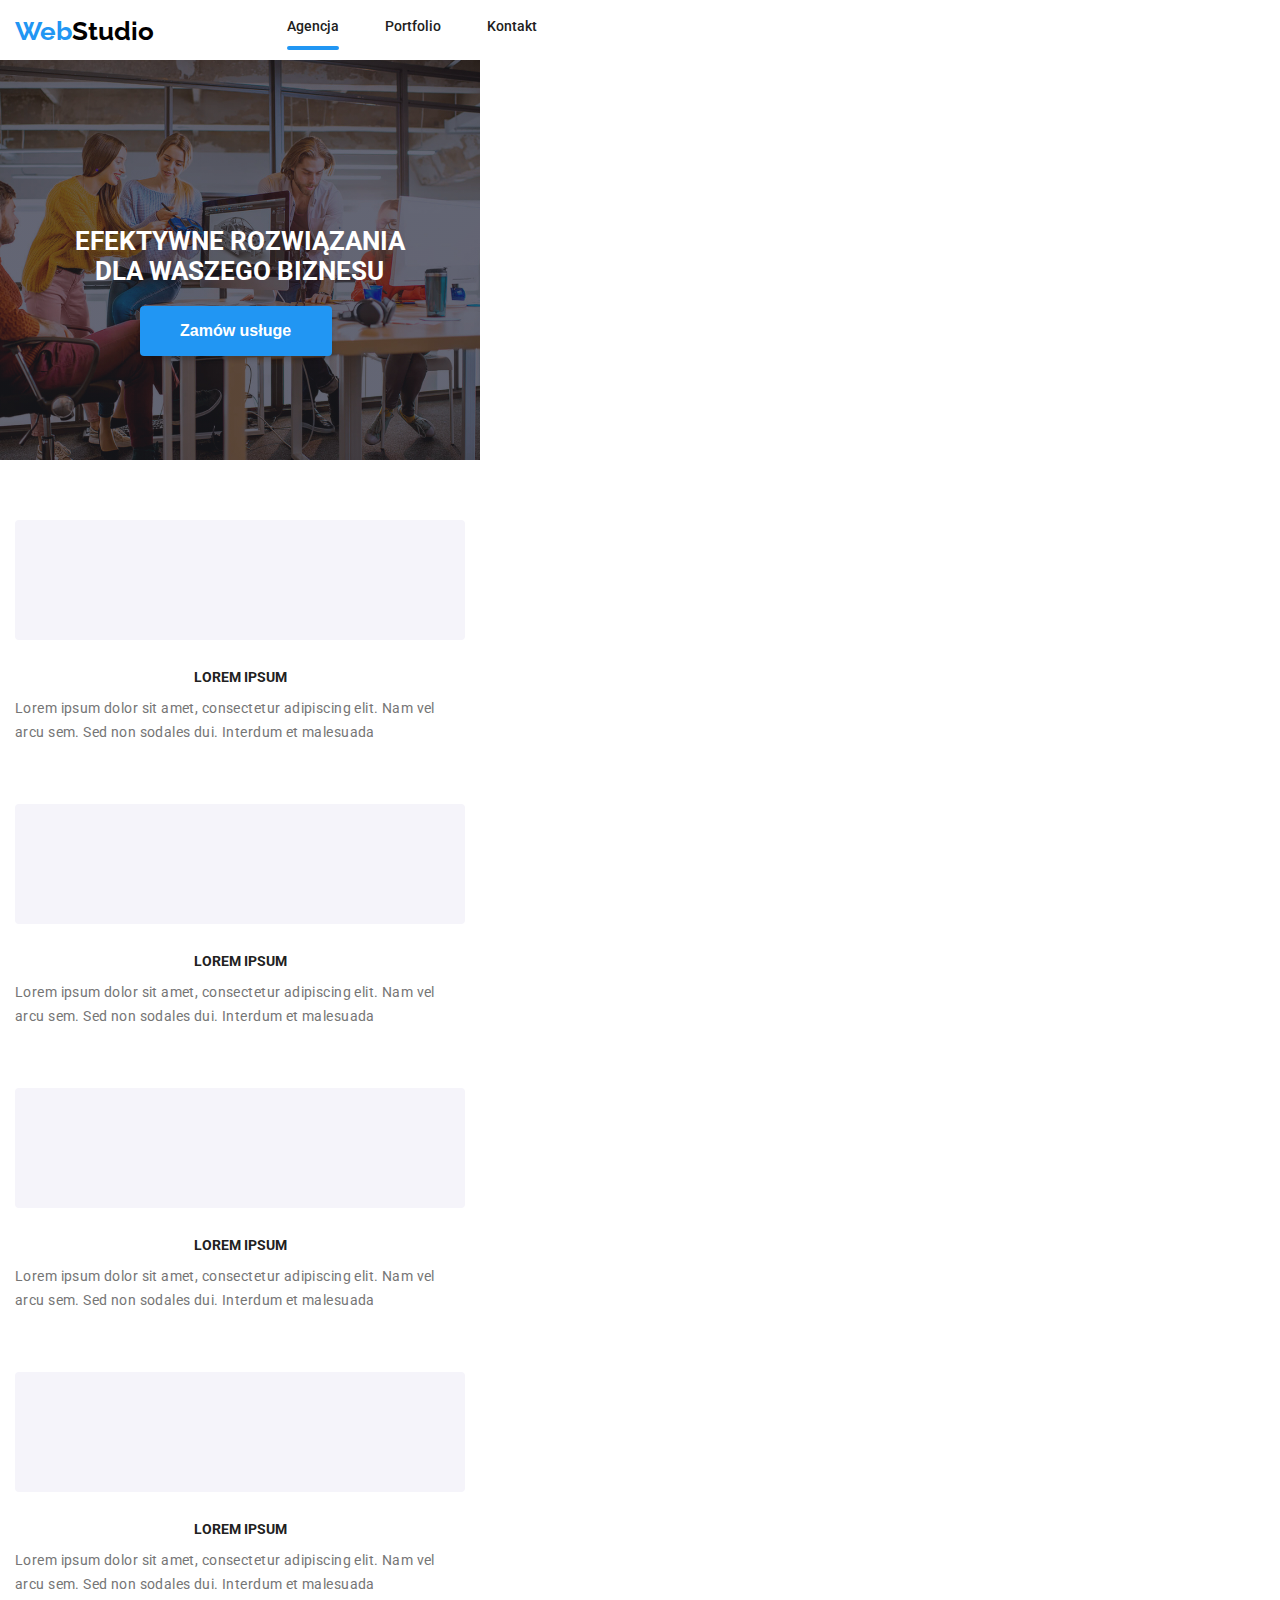
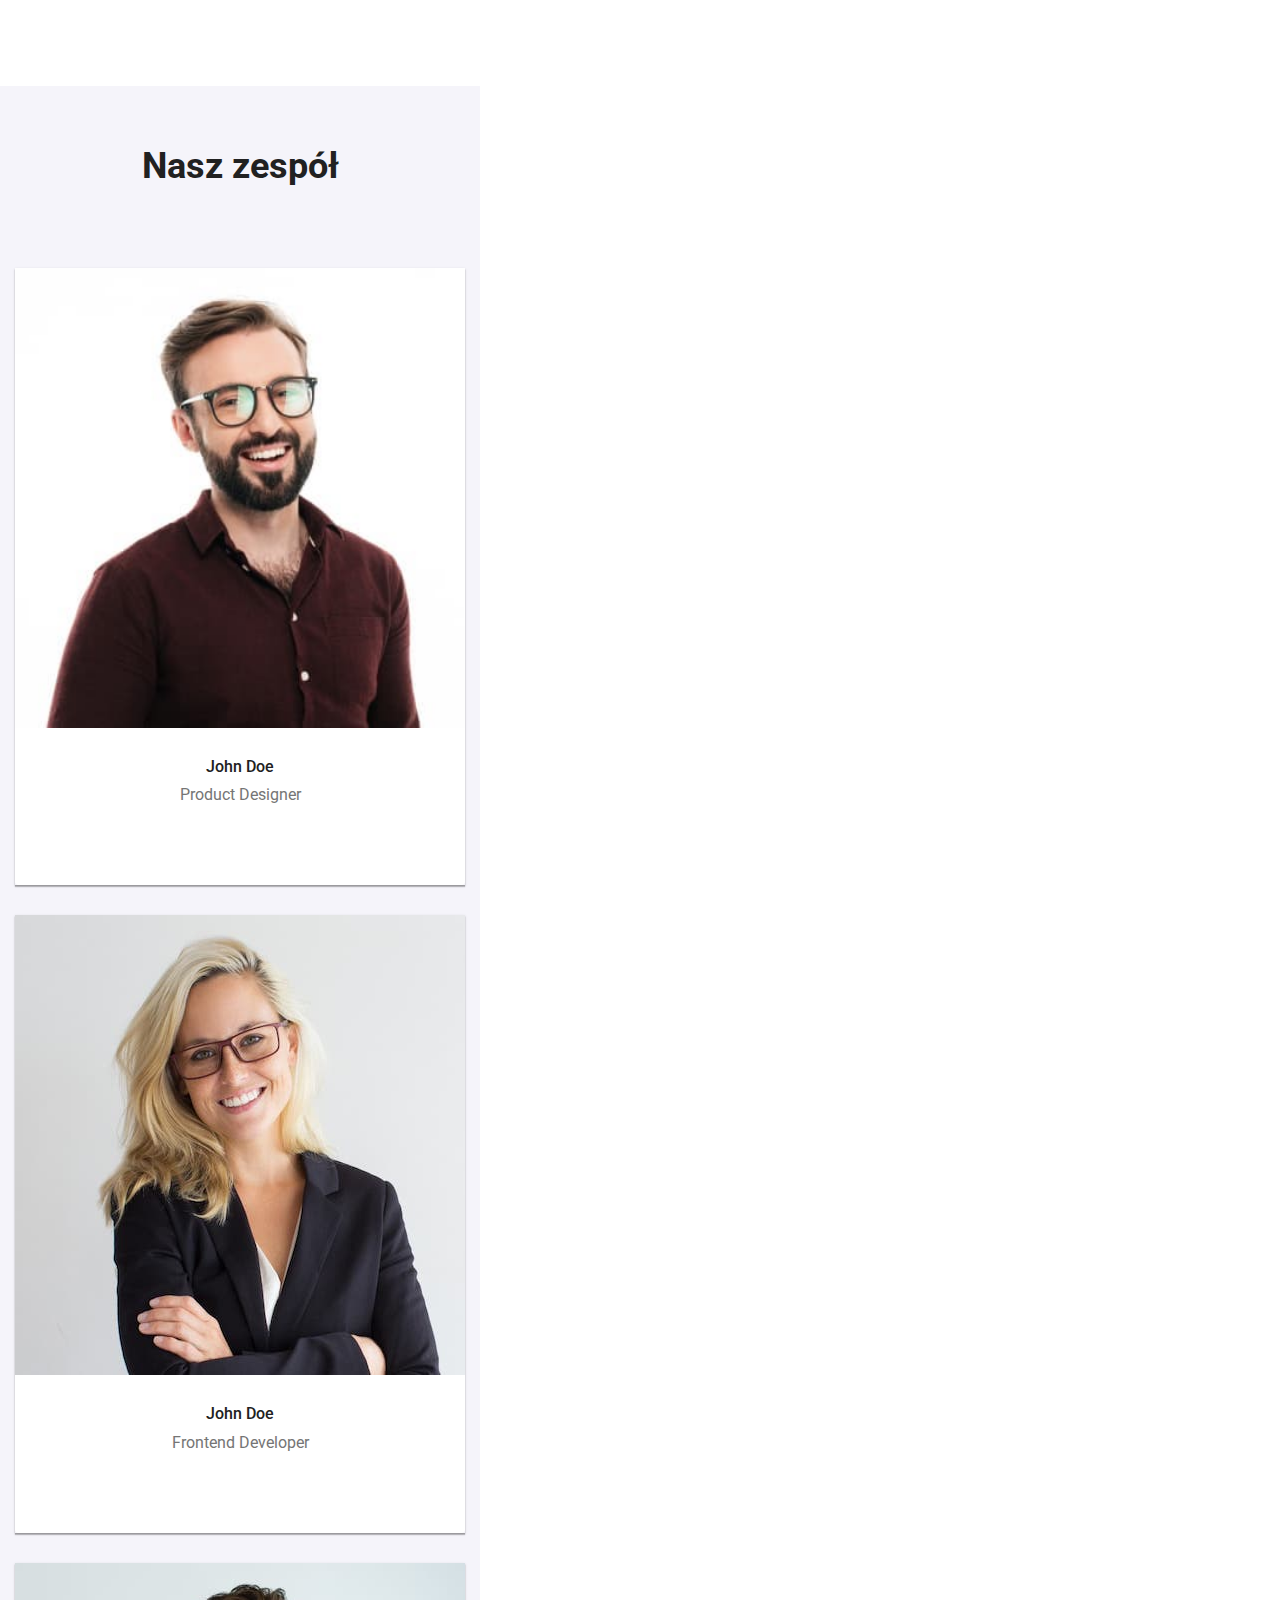
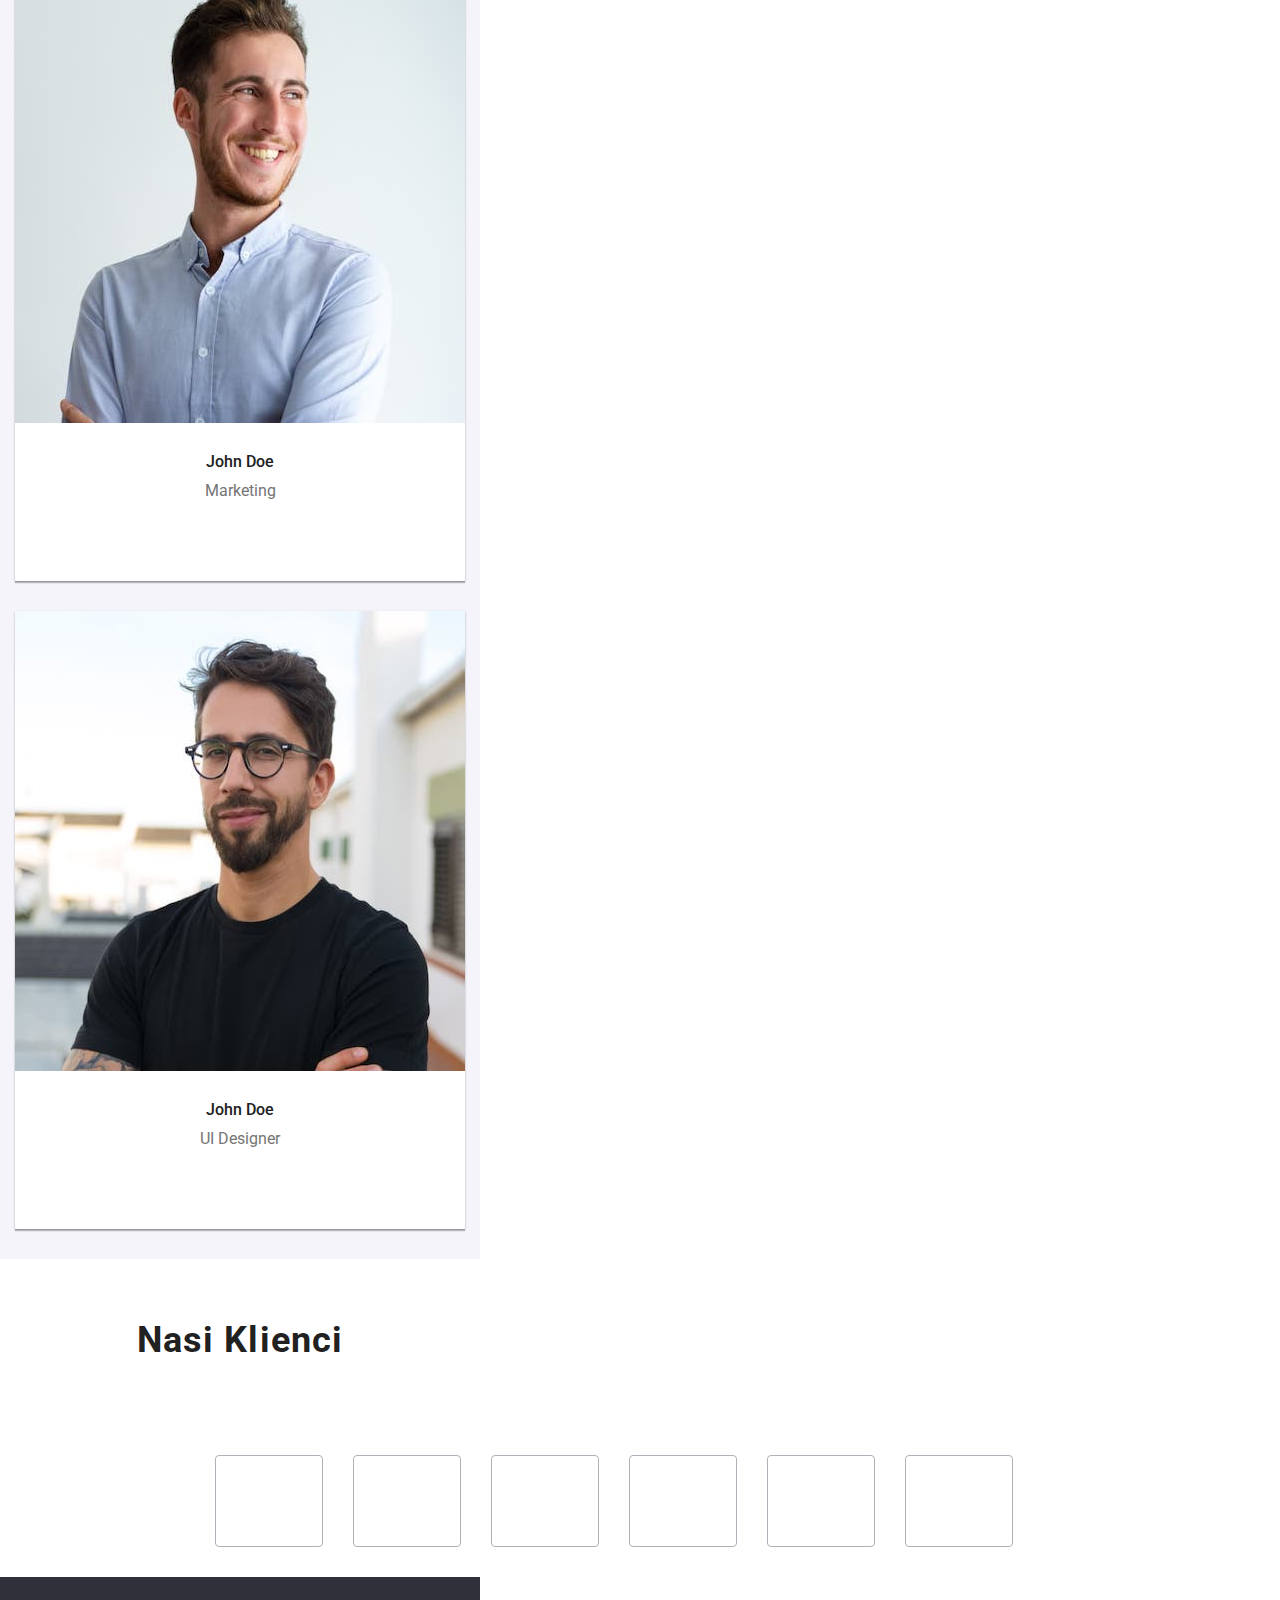
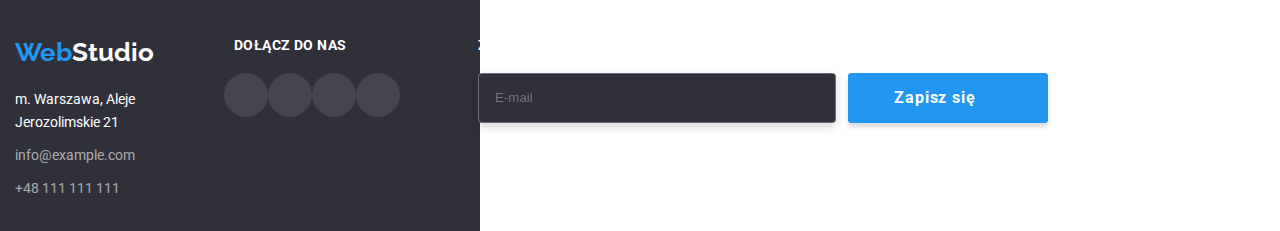
==== index.html @ 2078d43b "wipo" ====
<!DOCTYPE html>
<html lang="pl">
  <head>
    <meta charset="UTF-8" />
    <meta http-equiv="X-UA-Compatible" content="IE=edge" />
    <meta name="viewport" content="width=device-width, initial-scale=1.0" />
    <link
      rel="stylesheet"
      href="https://cdnjs.cloudflare.com/ajax/libs/modern-normalize/1.1.0/modern-normalize.min.css"
      integrity="sha512-wpPYUAdjBVSE4KJnH1VR1HeZfpl1ub8YT/NKx4PuQ5NmX2tKuGu6U/JRp5y+Y8XG2tV+wKQpNHVUX03MfMFn9Q=="
      crossorigin="anonymous"
      referrerpolicy="no-referrer"
    />
    
    <link rel="stylesheet" href="./css/main.min.css" />


    <link rel="preconnect" href="https://fonts.googleapis.com" />
    <link rel="preconnect" href="https://fonts.gstatic.com" crossorigin />
    <link
      href="https://fonts.googleapis.com/css2?family=Raleway:wght@700&family=Roboto:wght@400;500;700;900&display=swap"
      rel="stylesheet"
    />

    <style>
      @import url("https://fonts.googleapis.com/css2?family=Raleway:wght@700&family=Roboto:wght@400;500;700;900&display=swap");
    </style>
    <title>Webstudio</title>
  </head>
  <body>
    <header>
      <section class="page-header section-header">
        <a class="logo" href="./index.html"
          ><span class="logo__primary-path">Web</span
          ><span class="logo__secondary-path">Studio</span></a
        >
        <nav>
          <ul class="nav">
            <li class="nav__items">
              <span><a class="nav__link nav__link--active" href="./index.html">Agencja</a></span>
            </li>
            <li class="nav__items">
              <span
                ><a class="nav__link " href="./portfolio.html">Portfolio</a></span
              >
            </li>
            <li class="nav__items">
              <span><a class="nav__link" href="#">Kontakt</a></span>
            </li>
          </ul>
        </nav>

        <a
          href="mailto:info@devstudio.com"
          class="contact-mail"
        >
          <svg  width="16" height="12">
            <use href="./images/icons.svg#icon-mail"></use>
          </svg>
          info@devstudio.com</a
        >

        <a href="tel:48111111111" class="contact-tel">
          <svg width="10" height="16">
            <use href="./images/icons.svg#icon-smartphone"></use>
          </svg>
          +48 111 111 111</a
        >
      </section>
    </header>
    <main>
      <!--HERO-->
      <section class="main-upper section ">
        <div >
          <h1 class="main-upper__title">
            EFEKTYWNE ROZWIĄZANIA<br />
            DLA WASZEGO BIZNESU
          </h1>
          <button  class="button button--order" type="button" data-modal-open>Zamów usługe</button>
        </div>
      </section>

      <!--SVG-->
      <section class="backbox-main container">
        <ul>
          <li>
        <div class="backbox-main__svg">
          <svg height="70" width="70">
            <use href="./images/icons.svg#icon-antena"></use>
          </svg>
        </div>
            <h3 class="lorem-list__title">LOREM IPSUM</h3>
              <p class="lorem-list__description">Lorem ipsum dolor sit amet, consectetur adipiscing elit. Nam vel 
              arcu sem. Sed non sodales dui. Interdum et malesuada </p>
          </li>
          <li>
            <div class="backbox-main__svg">
              <svg height="70" width="70">
                <use href="./images/icons.svg#icon-clock"></use>
              </svg>
            </div>
                <h3 class="lorem-list__title">LOREM IPSUM</h3>
                  <p class="lorem-list__description">Lorem ipsum dolor sit amet, consectetur adipiscing elit. Nam vel 
                  arcu sem. Sed non sodales dui. Interdum et malesuada </p>
              </li>
              <li>
                <div class="backbox-main__svg">
                  <svg height="70" width="70">
                    <use href="./images/icons.svg#icon-diagram"></use>
                  </svg>
                </div>
                    <h3 class="lorem-list__title">LOREM IPSUM</h3>
                      <p class="lorem-list__description">Lorem ipsum dolor sit amet, consectetur adipiscing elit. Nam vel 
                      arcu sem. Sed non sodales dui. Interdum et malesuada </p>
                  </li>
                  <li>
                    <div class="backbox-main__svg">
                      <svg height="70" width="70">
                        <use href="./images/icons.svg#icon-astronauta"></use>
                      </svg>
                    </div>
                        <h3 class="lorem-list__title">LOREM IPSUM</h3>
                          <p class="lorem-list__description">Lorem ipsum dolor sit amet, consectetur adipiscing elit. Nam vel 
                          arcu sem. Sed non sodales dui. Interdum et malesuada </p>
                      </li>
        </ul>
      </section>

      

      <!--CZYM SIE ZAJMUJEMY-->
      <section class="section container">
        <div class="about-us">
          <h2 class="about-us__title">Czym się zajmujemy</h2>
          <ul class="about-us__list">
            <li class="about-us___photo">
              <img
                src="images/img.jpg"
                alt="photo of laptop"
                width="370"
                height="294"
              /><div class="about-us___photo--label-background">
                <h4 class="about-us___photo--label">APLIKACJE KOMPUTEROWE</h4></div>
            </li>
            <li class="about-us___photo">
              <img
                src="images/img2.jpg"
                alt="photo of laptop"
                width="370"
                height="294"
              /><div class="about-us___photo--label-background">
              <h4 class="about-us___photo--label">APLIKACJE MOBILNE</h4></div>
            </li>
            <li class="about-us___photo">
              <img
                src="images/img3.jpg"
                alt="photo of laptop"
                width="370"
                height="294"
              /><div class="about-us___photo--label-background">
                <h4 class="about-us___photo--label">rozwiązania graficzne</h4></div>
            </li>
          </ul>
        </div>
      </section>

      <!--NASZ ZESPÓŁ-->
      <section class="our-team section">
        <div>
          <h2 class="our-team__title">Nasz zespół</h2>

          <ul class="our-team__list"> 
            <li class="our-team__photo">
            
              
              <div class="photo-label">
              
                <div>
                  <figure class="photo4"></figure>
                  <h3 class="photo-label__title">John Doe</h3>
                  <p class="photo-label__workplace">Product Designer</p>
                </div>
                <div class="social">
                  <div class="social__elements">
                    <svg width="20" height="20">
                      <use href="./images/icons.svg#icon-instagram"></use>
                    </svg>
                  </div>
                  <div class="social__elements">
                    <svg  width="20" height="20">
                      <use href="./images/icons.svg#icon-twitter"></use>
                    </svg>
                  </div>
                  <div class="social__elements">
                    <svg  width="20" height="20">
                      <use href="./images/icons.svg#icon-facebook"></use>
                    </svg>
                  </div>
                  <div class="social__elements">
                    <svg  width="20" height="20">
                      <use href="./images/icons.svg#icon-linkedin"></use>
                    </svg>
                  </div>
                </div>
              </div>
            </li>
            <li class="our-team__photo">
             
              
              <div class="photo-label">
                <div>
                  <figure class="photo5"></figure>
                  <h3 class="photo-label__title" >John Doe</h3>
                  <p class="photo-label__workplace">Frontend Developer</p>
                </div>
                <div class="social">
                  <div class="social__elements">
                    <svg  width="20" height="20">
                      <use href="./images/icons.svg#icon-instagram"></use>
                    </svg>
                  </div>
                  <div class="social__elements">
                    <svg  width="20" height="20">
                      <use href="./images/icons.svg#icon-twitter"></use>
                    </svg>
                  </div>
                  <div class="social__elements">
                    <svg  width="20" height="20">
                      <use href="./images/icons.svg#icon-facebook"></use>
                    </svg>
                  </div>
                  <div class="social__elements">
                    <svg  width="20" height="20">
                      <use href="./images/icons.svg#icon-linkedin"></use>
                    </svg>
                  </div>
                </div>
              </div>
            </li>
            <li class="our-team__photo">
            
             
              <div class="photo-label">
                <div>
                  <figure class="photo6"></figure>
                  <h3 class="photo-label__title">John Doe</h3>
                  <p class="photo-label__workplace">Marketing</p>
                </div>
                <div class="social">
                  <div class="social__elements">
                    <svg  width="20" height="20">
                      <use href="./images/icons.svg#icon-instagram"></use>
                    </svg>
                  </div>
                  <div class="social__elements">
                    <svg  width="20" height="20">
                      <use href="./images/icons.svg#icon-twitter"></use>
                    </svg>
                  </div>
                  <div class="social__elements">
                    <svg  width="20" height="20">
                      <use href="./images/icons.svg#icon-facebook"></use>
                    </svg>
                  </div>
                  <div class="social__elements">
                    <svg  width="20" height="20">
                      <use href="./images/icons.svg#icon-linkedin"></use>
                    </svg>
                  </div>
                </div>
              </div>
            </li>
            <li class="our-team__photo">
              
              <div class="photo-label">
                <div>
                  <figure class="photo7"></figure>
                  <h3 class="photo-label__title">John Doe</h3>
                  <p class="photo-label__workplace">UI Designer</p>
                </div>
                <div class="social">
                  <div class="social__elements">
                    <svg  width="20" height="20">
                      <use href="./images/icons.svg#icon-instagram"></use>
                    </svg>
                  </div>
                  <div class="social__elements">
                    <svg  width="20" height="20">
                      <use href="./images/icons.svg#icon-twitter"></use>
                    </svg>
                  </div>
                  <div class="social__elements">
                    <svg  width="20" height="20">
                      <use href="./images/icons.svg#icon-facebook"></use>
                    </svg>
                  </div>
                  <div class="social__elements">
                    <svg  width="20" height="20">
                      <use href="./images/icons.svg#icon-linkedin"></use>
                    </svg>
                  </div>
                </div>
              </div>
            </li>
          </ul>
        </div>
      </section>

      <section class="partners section">
        <h2 class="partners__title">Nasi Klienci</h2>
        <div>
          <ul class="partners__list">
            <li class="partners__list--svg">
              <svg width="106" height="60.04">
                <use href="./images/icons.svg#icon-Logo"></use>
              </svg>
            </li>
            <li class="partners__list--svg">
              <svg width="106" height="60.04">
                <use href="./images/icons.svg#icon-Logo2"></use>
              </svg>
            </li>
            <li class="partners__list--svg">
              <svg width="106" height="60.04">
                <use href="./images/icons.svg#icon-Logo3"></use>
              </svg>
            </li>
            <li class="partners__list--svg">
              <svg width="106" height="60.04">
                <use href="./images/icons.svg#icon-Logo4"></use>
              </svg>
            </li>
            <li class="partners__list--svg">
              <svg width="106" height="60.04">
                <use href="./images/icons.svg#icon-Logo5"></use>
              </svg>
            </li>
            <li class="partners__list--svg">
              <svg width="106" height="60.04">
                <use href="./images/icons.svg#icon-Logo6"></use>
              </svg>
            </li>
          </ul>
        </div>
      </section>
    </main>
    <footer>
      <section class="page-footer section">
        <div class="logo flex-items">
          <a href="./index.html"
            ><span class="logo__primary-path">Web</span
            ><span class="logo__secondary-path--footer">Studio</span></a
          >

          <address>
            <ul>
              <li class="location">
                <a
                  href="https://goo.gl/maps/JtzQ2uXpoVJzDuwd7"
                  target="_blank"
                  class="location__label"
                  >m. Warszawa, Aleje Jerozolimskie 21</a
                >
              </li>
              <li class="contact__footer">
                <a href="mailto:info@example.com" class="contact__footer--label"
                  >info@example.com</a
                >
              </li>
              <li class="contact-footer-main">
                <a href="tel:+48111111111" class="contact__footer--label"
                  >+48 111 111 111</a
                >
              </li>
            </ul>
          </address>
        </div>

        <div class="join-us">
          <h2 class="join-us__title">DOŁĄCZ DO NAS</h2>
          <div class="join-us__social">
            <div class="join-us__social--svg" >
              <svg  width="20" height="20">
                <use href="./images/icons.svg#icon-instagram"></use>
              </svg>
            </div>
            <div class="join-us__social--svg">
              <svg width="20" height="20">
                <use href="./images/icons.svg#icon-twitter"></use>
              </svg>
            </div>
            <div class="join-us__social--svg">
              <svg  width="20" height="20">
                <use href="./images/icons.svg#icon-facebook"></use>
              </svg>
            </div>
            <div class="join-us__social--svg">
              <svg width="20" height="20">
                <use href="./images/icons.svg#icon-linkedin"></use>
              </svg>
            </div>
          </div>
        </div>
       
        <form>
          <div>
        <div class="form-newsletter">
      <label for="newsletter" class="form-newsletter__label">Zapisz się do newslettera</label>
<input class="form-newsletter__email" type="email" name="email" placeholder="E-mail" id="newsletter"/>
          
       
        <div class="button-newsletter">
          <button type="email" class="button-newsletter__label ">Zapisz się <svg class="button-newsletter__svg" width="24" height="24">
            <use href="./images/icons.svg#icon-newsletter" >

            </use>
          </svg>
        </button>
        </div>
           
        </div>
          </div>
        </form>
      </section>
    </footer>
    <div class="backdrop is-hidden" data-modal>
      <div class="modal" >
        <button type="button" class="modal--close " data-modal-close>X
</button>

<form>
  <p class="form-data">Zostaw swoje dane w formularzu poniżej</p>
  <ul>
  <li class="form-list">
    <label for="name" class="form-list__label">Imie</label>
    <div class="form-list__backbox">
    <input class="form-list__input" id="name" name="Username" type="text" />
    <svg class="form-list__svg" width="18" height="18">
      <use href="./images/icons.svg#icon-person"></use>
    </svg>
  </div>
  </li>
  <li class="form-list">
    <label for="telephone" class="form-list__label">Telefon</label>
    <div class="form-list__backbox">
    <input class="form-list__input" id="telephone" name="Usertelephone" type="text"/>
    <svg class="form-list__svg" width="18" height="18">
      <use href="./images/icons.svg#icon-phone"></use>
    </svg>
    </div>
    </li>
    <li class="form-list">
    <label for="email" class="form-list__label">Email</label>
    <div class="form-list__backbox">
    <input class="form-list__input" id="email" name="email" type="email"/>
    <svg class="form-list__svg" width="18" height="18">
      <use href="./images/icons.svg#icon-email"></use>
    </svg>
  </div>
    </li>
    <li class="form-list">
    <label for="comment" class="form-list__label">Komentarz</label>
    
    <textarea class="form-list__textarea" placeholder="Wprowadź tekst"></textarea>
    </li>
  
  
    <label class="form-label">
      <input class="form-label__checkbox" id="checkbox" type="checkbox" name="checkbox"/>
 <div>
  <svg class="form-label__svg" width="13" height="10"><use href="./images/icons.svg#icon-check">

  </use></svg>
      
     
 </div>

 <span class="form-label__term">
  Oświadczam iż akceptuję
  <a class="form-label__statute" >Regulamin</a>
  i
  <a class="form-label__statute">Politykę Prywatności.</a></span>
</label>
        <button class="button-form-modal" type="submit">Wyślij</button>
      </ul>
      </form>
  
      </div>
    </div>
    <script src="./js/modal.js"></script>
  </body>
</html>
---- css/main.min.css ----
.page-header{display:-webkit-box;display:-ms-flexbox;display:flex;text-decoration:none;max-height:60px}.nav{display:none;margin-left:93px}@media screen and (min-width: 768px){.nav{display:-webkit-box;display:-ms-flexbox;display:flex}}.nav__items{margin-right:46px;text-decoration:none;-webkit-box-align:baseline;-ms-flex-align:baseline;align-items:baseline;position:relative;padding-bottom:15px}.nav__link{color:#212121;font-family:inherit,sans-serif;font-style:normal;font-weight:500;font-size:14px;line-height:1.14}.nav__link:hover,.nav__link:focus{color:#2196f3;-webkit-transition-property:color;transition-property:color;-webkit-transition:color 250ms cubic-bezier(0.4, 0, 0.2, 1);transition:color 250ms cubic-bezier(0.4, 0, 0.2, 1)}.logo{margin-left:15px;display:block}.logo__primary-path{color:#2196f3;font-family:"Raleway",sans-serif;font-style:normal;font-weight:700;font-size:26px;line-height:1.19}.logo__secondary-path{color:#000;font-family:"Raleway",sans-serif;font-style:normal;font-weight:700;font-size:26px;line-height:1.19;margin-right:40px}.contact-tel{display:none;margin-left:50px;-webkit-box-pack:baseline;-ms-flex-pack:baseline;justify-content:baseline;color:#757575;text-decoration:none;font-family:inherit,sans-serif;font-style:normal;font-weight:500;font-size:14px;line-height:1.14}.contact-tel:hover,.contact-tel:focus{color:#2196f3;-webkit-transition-property:color;transition-property:color;-webkit-transition:color 250ms cubic-bezier(0.4, 0, 0.2, 1);transition:color 250ms cubic-bezier(0.4, 0, 0.2, 1);fill:#2196f3;-webkit-transition-property:fill;transition-property:fill;-webkit-transition:fill 250ms cubic-bezier(0.4, 0, 0.2, 1);transition:fill 250ms cubic-bezier(0.4, 0, 0.2, 1)}.contact-mail{display:none;color:#757575;text-decoration:none;font-family:inherit,sans-serif;font-style:normal;font-weight:500;font-size:14px;line-height:1.14;margin-top:3px;margin-left:350px;-webkit-box-align:baseline;-ms-flex-align:baseline;align-items:baseline}.contact-mail:hover,.contact-mail:focus{color:#2196f3;-webkit-transition-property:color,fill;transition-property:color,fill;-webkit-transition:color 250ms cubic-bezier(0.4, 0, 0.2, 1),fill 250ms cubic-bezier(0.4, 0, 0.2, 1);transition:color 250ms cubic-bezier(0.4, 0, 0.2, 1),fill 250ms cubic-bezier(0.4, 0, 0.2, 1);fill:#2196f3}.nav__link--active::after{content:"";background-color:#2196f3;border-radius:2px;border:2px solid #2196f3;position:absolute;left:0px;right:0px;bottom:0px}.portfolio::after{content:"";background-color:#2196f3;border-radius:2px;border:2px solid #2196f3;position:absolute;left:0px;right:0px;bottom:0px}*{-webkit-box-sizing:border-box;box-sizing:border-box;margin:0;padding:0}body{font-family:"Roboto",sans-serif;color:#212121;max-width:480px}ul{list-style-type:none}a{text-decoration:none}.section{padding-bottom:30px;padding-top:60px}.section-header{padding-bottom:30px;padding-top:16px}.container{max-width:480px}.main-upper{background-color:none;width:480px;height:400px;background-image:-webkit-gradient(linear, left top, left bottom, from(rgba(47, 48, 58, 0.4)), to(rgba(47, 48, 58, 0.4))),url(../images/background-mobile.jpg);background-image:linear-gradient(rgba(47, 48, 58, 0.4), rgba(47, 48, 58, 0.4)),url(../images/background-mobile.jpg);background-size:cover;background-position:center;background-repeat:no-repeat}.main-upper__title{color:#fff;text-align:center;font-size:26px;width:365px;height:84px;margin-left:57px;padding-top:106px}.button--order{cursor:pointer;background-color:#2196f3;color:#fff;font-family:inherit,sans-serif;font-style:normal;font-weight:700;font-size:16px;line-height:1.87;padding:10px 41px 10px 40px;text-align:center;margin-left:140px;margin-top:80px;-webkit-box-shadow:0px 4px 4px rgba(0,0,0,.15);box-shadow:0px 4px 4px rgba(0,0,0,.15);border-radius:4px;border:none}.lorem-list{display:-webkit-box;display:-ms-flexbox;display:flex;-webkit-box-orient:vertical;-webkit-box-direction:normal;-ms-flex-direction:column;flex-direction:column;-webkit-column-gap:30px;-moz-column-gap:30px;column-gap:30px;font-family:inherit,sans-serif;font-style:normal;font-weight:400;font-size:14px;line-height:1.71;color:#757575}.lorem-list__title{font-family:inherit,sans-serif;font-style:normal;font-weight:700;font-size:14px;line-height:1.14;text-transform:uppercase;color:#212121;padding-top:30px;text-align:center}.lorem-list__description{font-family:"Roboto",sans-serif;font-style:normal;font-weight:400;font-size:14px;line-height:24px;letter-spacing:.03em;color:#757575;padding-top:10px;margin-left:15px;width:450px}.backbox-main{display:-webkit-box;display:-ms-flexbox;display:flex;-webkit-box-orient:vertical;-webkit-box-direction:normal;-ms-flex-direction:column;flex-direction:column}.backbox-main__svg{width:450px;height:120px;background-color:#f5f4fa;margin-top:60px;border-radius:4px;display:-webkit-box;display:-ms-flexbox;display:flex;-webkit-box-pack:center;-ms-flex-pack:center;justify-content:center;-webkit-box-align:center;-ms-flex-align:center;align-items:center;border-radius:4px;margin-left:15px}.about-us__list{display:none;visibility:hidden;-webkit-column-gap:30px;-moz-column-gap:30px;column-gap:30px;position:relative}.about-us___photo{-ms-flex-preferred-size:calc((100% - 60px)/3);flex-basis:calc((100% - 60px)/3);position:relative;max-width:370px;max-height:294px}.about-us___photo--label{font-family:"Roboto",sans-serif;font-style:normal;font-weight:700;font-size:14px;line-height:16px;text-align:center;letter-spacing:.03em;text-transform:uppercase;color:#fff}.about-us___photo--label-background{position:absolute;bottom:0;left:0;right:0;padding:27px 90px;background-color:rgba(47,48,58,.8)}.about-us__title{display:none;visibility:hidden;font-family:inherit,sans-serif;font-style:normal;font-weight:700;font-size:36px;line-height:1.16;text-align:center;color:#212121;margin-bottom:50px}.our-team{background-color:#f5f4fa;width:480px}.our-team__title{margin-bottom:50px;font-family:inherit,sans-serif;font-style:normal;font-weight:700;font-size:36px;line-height:1.16;text-align:center;color:#212121}.our-team__list{display:-webkit-box;display:-ms-flexbox;display:flex;-webkit-box-orient:vertical;-webkit-box-direction:normal;-ms-flex-direction:column;flex-direction:column;margin-left:15px;margin-right:15px}.our-team__photo{display:block;margin-top:30px;-webkit-box-shadow:0px 1px 3px rgba(0,0,0,.12),0px 1px 1px rgba(0,0,0,.14),0px 2px 1px rgba(0,0,0,.2);box-shadow:0px 1px 3px rgba(0,0,0,.12),0px 1px 1px rgba(0,0,0,.14),0px 2px 1px rgba(0,0,0,.2)}.photo-label__title{padding-top:30px;padding-bottom:10px;text-align:center;font-family:inherit,sans-serif;font-style:normal;font-weight:500;font-size:16px;line-height:1.18;text-align:center;color:#212121}.photo-label__workplace{padding-bottom:16px;text-align:center;font-family:inherit,sans-serif;font-style:normal;font-weight:400;font-size:16px;line-height:1.18;color:#757575}.social{display:-webkit-box;display:-ms-flexbox;display:flex;-webkit-box-pack:center;-ms-flex-pack:center;justify-content:center;-webkit-box-align:center;-ms-flex-align:center;align-items:center;cursor:pointer}.social__elements{width:40px;height:40px;display:-webkit-box;display:-ms-flexbox;display:flex;-webkit-box-pack:center;-ms-flex-pack:center;justify-content:center;-webkit-box-align:center;-ms-flex-align:center;align-items:center;fill:#afb1b8;margin-left:10px}.social__elements:hover,.social__elements:focus{background-color:#2196f3;fill:#fff;border-radius:50%;-webkit-transition-property:background-color,color,fill,-webkit-box-shadow;transition-property:background-color,color,fill,-webkit-box-shadow;transition-property:background-color,box-shadow,color,fill;transition-property:background-color,box-shadow,color,fill,-webkit-box-shadow;-webkit-transition:background-color 250ms cubic-bezier(0.4, 0, 0.2, 1),color 250ms cubic-bezier(0.4, 0, 0.2, 1),fill 250ms cubic-bezier(0.4, 0, 0.2, 1),-webkit-box-shadow 250ms cubic-bezier(0.4, 0, 0.2, 1);transition:background-color 250ms cubic-bezier(0.4, 0, 0.2, 1),color 250ms cubic-bezier(0.4, 0, 0.2, 1),fill 250ms cubic-bezier(0.4, 0, 0.2, 1),-webkit-box-shadow 250ms cubic-bezier(0.4, 0, 0.2, 1);transition:background-color 250ms cubic-bezier(0.4, 0, 0.2, 1),box-shadow 250ms cubic-bezier(0.4, 0, 0.2, 1),color 250ms cubic-bezier(0.4, 0, 0.2, 1),fill 250ms cubic-bezier(0.4, 0, 0.2, 1);transition:background-color 250ms cubic-bezier(0.4, 0, 0.2, 1),box-shadow 250ms cubic-bezier(0.4, 0, 0.2, 1),color 250ms cubic-bezier(0.4, 0, 0.2, 1),fill 250ms cubic-bezier(0.4, 0, 0.2, 1),-webkit-box-shadow 250ms cubic-bezier(0.4, 0, 0.2, 1)}.photo-label{padding-bottom:24px;background-color:#fff;border-radius:0px 0px 4px 4px}.photo4{width:450px;height:460px;background-image:url(../images/img4-mobile.jpg);background-size:cover;background-position:center;background-repeat:no-repeat}.photo5{width:450px;height:460px;background-image:url(../images/img5-mobile.jpg);background-size:cover;background-position:center;background-repeat:no-repeat}.photo6{width:450px;height:460px;background-image:url(../images/img6-mobile.jpg);background-size:cover;background-position:center;background-repeat:no-repeat}.photo7{width:450px;height:460px;background-image:url(../images/img7-mobile.jpg);background-size:cover;background-position:center;background-repeat:no-repeat}.partners{background-color:#fff;max-width:1600px}.partners__title{font-family:"Roboto",sans-serif;font-style:normal;font-weight:700;font-size:36px;line-height:42px;text-align:center;letter-spacing:.03em;color:#212121}.partners__list{display:-webkit-box;display:-ms-flexbox;display:flex;-webkit-column-gap:30px;-moz-column-gap:30px;column-gap:30px;margin-left:215px;margin-right:215px}.partners__list--svg{width:170px;height:92px;background-color:#fff;margin-top:94px;-webkit-box-pack:center;-ms-flex-pack:center;justify-content:center;-webkit-box-align:center;-ms-flex-align:center;align-items:center;border:1px solid #afb1b8;border-radius:4px;display:-webkit-box;display:-ms-flexbox;display:flex;cursor:pointer;fill:#afb1b8}.partners__list--svg:hover,.partners__list--svg:focus{border:1px solid #2196f3;fill:#2196f3;cursor:pointer;-webkit-transition-property:fill,border;transition-property:fill,border;-webkit-transition:fill 250ms cubic-bezier(0.4, 0, 0.2, 1),border 250ms cubic-bezier(0.4, 0, 0.2, 1);transition:fill 250ms cubic-bezier(0.4, 0, 0.2, 1),border 250ms cubic-bezier(0.4, 0, 0.2, 1)}.bookmarks{display:-webkit-box;display:-ms-flexbox;display:flex;padding-top:94px;padding-bottom:50px;-webkit-box-pack:center;-ms-flex-pack:center;justify-content:center}.bookmarks__button{cursor:pointer;font-family:inherit,sans-serif;font-style:normal;font-weight:500;font-size:16px;line-height:1.62;background-color:#f5f4fa;color:#212121;padding:6px 22px 6px 22px;margin-right:8px;border:none;border-radius:4px}.bookmarks__button:hover,.bookmarks__button:focus{background-color:#2196f3;color:#fff;-webkit-box-shadow:0px 3px 1px rgba(0,0,0,.1),0px 1px 2px rgba(0,0,0,.08),0px 2px 2px rgba(0,0,0,.12);box-shadow:0px 3px 1px rgba(0,0,0,.1),0px 1px 2px rgba(0,0,0,.08),0px 2px 2px rgba(0,0,0,.12);-webkit-transition-property:background-color,color,-webkit-box-shadow;transition-property:background-color,color,-webkit-box-shadow;transition-property:background-color,box-shadow,color;transition-property:background-color,box-shadow,color,-webkit-box-shadow;-webkit-transition:background-color 250ms cubic-bezier(0.4, 0, 0.2, 1),color 250ms cubic-bezier(0.4, 0, 0.2, 1),-webkit-box-shadow 250ms cubic-bezier(0.4, 0, 0.2, 1);transition:background-color 250ms cubic-bezier(0.4, 0, 0.2, 1),color 250ms cubic-bezier(0.4, 0, 0.2, 1),-webkit-box-shadow 250ms cubic-bezier(0.4, 0, 0.2, 1);transition:background-color 250ms cubic-bezier(0.4, 0, 0.2, 1),box-shadow 250ms cubic-bezier(0.4, 0, 0.2, 1),color 250ms cubic-bezier(0.4, 0, 0.2, 1);transition:background-color 250ms cubic-bezier(0.4, 0, 0.2, 1),box-shadow 250ms cubic-bezier(0.4, 0, 0.2, 1),color 250ms cubic-bezier(0.4, 0, 0.2, 1),-webkit-box-shadow 250ms cubic-bezier(0.4, 0, 0.2, 1)}.section-btn>.bookmarks__button:not(:last-child){margin-right:8px}.images{padding-bottom:94px}.images-list{list-style:none;display:-webkit-box;display:-ms-flexbox;display:flex;-ms-flex-wrap:wrap;flex-wrap:wrap;gap:30px}.images-grid{-ms-flex-preferred-size:calc((100% - 60px)/3);flex-basis:calc((100% - 60px)/3);max-width:370px;cursor:pointer;max-height:404px}.images-grid__label{border:1px solid #eee;width:370px}.images-grid__label--title{padding-top:20px;padding-left:24px;padding-bottom:4px;font-family:inherit,sans-serif;font-style:normal;font-weight:700;font-size:18px;line-height:2;color:#212121}.images-grid__label--chapter{padding-bottom:19px;padding-left:24px;font-family:inherit,sans-serif;font-style:normal;font-size:16px;line-height:1.87;color:#757575}.images-grid:hover,.images-grid:focus{-webkit-box-shadow:0px 1px 1px rgba(0,0,0,.12),0px 4px 4px rgba(0,0,0,.06),1px 4px 6px rgba(0,0,0,.16);box-shadow:0px 1px 1px rgba(0,0,0,.12),0px 4px 4px rgba(0,0,0,.06),1px 4px 6px rgba(0,0,0,.16);cursor:pointer;-webkit-transition-property:-webkit-box-shadow;transition-property:-webkit-box-shadow;transition-property:box-shadow;transition-property:box-shadow, -webkit-box-shadow;-webkit-transition:-webkit-box-shadow 250ms cubic-bezier(0.4, 0, 0.2, 1);transition:-webkit-box-shadow 250ms cubic-bezier(0.4, 0, 0.2, 1);transition:box-shadow 250ms cubic-bezier(0.4, 0, 0.2, 1);transition:box-shadow 250ms cubic-bezier(0.4, 0, 0.2, 1), -webkit-box-shadow 250ms cubic-bezier(0.4, 0, 0.2, 1)}.images-grid__position{position:relative;overflow:hidden}.images-grid__background{position:absolute;inset:0;padding:49px 45px 49px 24px;background-color:rgba(33,150,243,.9);-webkit-transition:-webkit-transform 250ms cubic-bezier(0.4, 0, 0.2, 1);transition:-webkit-transform 250ms cubic-bezier(0.4, 0, 0.2, 1);transition:transform 250ms cubic-bezier(0.4, 0, 0.2, 1);transition:transform 250ms cubic-bezier(0.4, 0, 0.2, 1), -webkit-transform 250ms cubic-bezier(0.4, 0, 0.2, 1);-webkit-transform:translateY(100%);transform:translateY(100%);pointer-events:none;color:#fff}.images-grid:hover .images-grid__background{position:absolute;pointer-events:auto;-webkit-transform:translateY(0);transform:translateY(0)}.images-grid:hover .images-grid__description{font-family:"Roboto",sans-serif;font-style:normal;font-weight:400;font-size:18px;line-height:1.55;letter-spacing:.03em;color:#fff;-webkit-transition-property:color;transition-property:color;-webkit-transition:color 250ms cubic-bezier(0.4, 0, 0.2, 1);transition:color 250ms cubic-bezier(0.4, 0, 0.2, 1)}.page-footer{background-color:#2f303a;display:-webkit-box;display:-ms-flexbox;display:flex}.location{padding-bottom:9px;padding-top:20px}.location__label{color:#fff;font-family:inherit,sans-serif;font-style:normal;font-weight:400;font-size:14px;line-height:1.71}.contact__footer{padding-bottom:9px}.contact__footer--label{color:rgba(255,255,255,.6);font-family:inherit,sans-serif;font-style:normal;font-weight:400;font-size:14px;line-height:1.71}.contact__footer--label:hover,.contact__footer--label:focus{color:#2196f3;-webkit-transition-property:color;transition-property:color;-webkit-transition:color 250ms cubic-bezier(0.4, 0, 0.2, 1);transition:color 250ms cubic-bezier(0.4, 0, 0.2, 1)}.logo__secondary-path--footer{font-family:"Raleway",sans-serif;font-style:normal;font-weight:700;font-size:26px;line-height:1.19;color:#fff}.form-newsletter__label{font-family:"Roboto",sans-serif;font-style:normal;font-weight:700;font-size:14px;line-height:16px;letter-spacing:.03em;text-transform:uppercase;color:#fff;margin-left:78px}.newsletter-image{margin-left:12px;fill:#fff}.join-us{width:206px;height:80px;margin-left:70px}.join-us__title{font-family:"Roboto";font-style:normal;font-weight:700;font-size:14px;line-height:16px;letter-spacing:.03em;text-transform:uppercase;color:#fff;padding-left:10px}.join-us__social{display:-webkit-box;display:-ms-flexbox;display:flex;-ms-flex-pack:distribute;justify-content:space-around;-webkit-box-align:center;-ms-flex-align:center;align-items:center;cursor:pointer;padding-top:20px}.join-us__social--svg{width:44px;height:44px;display:-webkit-box;display:-ms-flexbox;display:flex;-webkit-box-pack:center;-ms-flex-pack:center;justify-content:center;-webkit-box-align:center;-ms-flex-align:center;align-items:center;background:rgba(255,255,255,.1);border-radius:50%;fill:#fff}.join-us__social--svg:hover,.join-us__social--svg:focus{background-color:#2196f3;fill:#fff;border-radius:50%;-webkit-transition-property:background-color,-webkit-box-shadow;transition-property:background-color,-webkit-box-shadow;transition-property:background-color,box-shadow;transition-property:background-color,box-shadow,-webkit-box-shadow;-webkit-transition:background-color 250ms cubic-bezier(0.4, 0, 0.2, 1),-webkit-box-shadow 250ms cubic-bezier(0.4, 0, 0.2, 1);transition:background-color 250ms cubic-bezier(0.4, 0, 0.2, 1),-webkit-box-shadow 250ms cubic-bezier(0.4, 0, 0.2, 1);transition:background-color 250ms cubic-bezier(0.4, 0, 0.2, 1),box-shadow 250ms cubic-bezier(0.4, 0, 0.2, 1);transition:background-color 250ms cubic-bezier(0.4, 0, 0.2, 1),box-shadow 250ms cubic-bezier(0.4, 0, 0.2, 1),-webkit-box-shadow 250ms cubic-bezier(0.4, 0, 0.2, 1)}.backdrop{position:fixed;left:0;top:0;width:100%;height:100%;background-color:rgba(0,0,0,.1);-webkit-transition-property:background-color,visibility,opacity;transition-property:background-color,visibility,opacity;-webkit-transition:visibility 2s linear,opacity 2s ease,-webkit-transform 1s cubic-bezier(0.4, 0, 0.2, 1);transition:visibility 2s linear,opacity 2s ease,-webkit-transform 1s cubic-bezier(0.4, 0, 0.2, 1);transition:transform 1s cubic-bezier(0.4, 0, 0.2, 1),visibility 2s linear,opacity 2s ease;transition:transform 1s cubic-bezier(0.4, 0, 0.2, 1),visibility 2s linear,opacity 2s ease,-webkit-transform 1s cubic-bezier(0.4, 0, 0.2, 1)}.modal{margin-left:15px;margin-right:15px;margin-top:93px;position:absolute;width:450px;height:609px;background-color:#fff;-webkit-box-shadow:0px 1px 3px rgba(0,0,0,.12),0px 1px 1px rgba(0,0,0,.14),0px 2px 1px rgba(0,0,0,.2);box-shadow:0px 1px 3px rgba(0,0,0,.12),0px 1px 1px rgba(0,0,0,.14),0px 2px 1px rgba(0,0,0,.2);border-radius:4px;-webkit-transition-property:background-color,-webkit-box-shadow,-webkit-transform;transition-property:background-color,-webkit-box-shadow,-webkit-transform;transition-property:background-color,box-shadow,transform;transition-property:background-color,box-shadow,transform,-webkit-box-shadow,-webkit-transform;-webkit-transition:background-color 250ms cubic-bezier(0.4, 0, 0.2, 1),-webkit-box-shadow 250ms cubic-bezier(0.4, 0, 0.2, 1),-webkit-transform 250ms cubic-bezier(0.4, 0, 0.2, 1);transition:background-color 250ms cubic-bezier(0.4, 0, 0.2, 1),-webkit-box-shadow 250ms cubic-bezier(0.4, 0, 0.2, 1),-webkit-transform 250ms cubic-bezier(0.4, 0, 0.2, 1);transition:background-color 250ms cubic-bezier(0.4, 0, 0.2, 1),box-shadow 250ms cubic-bezier(0.4, 0, 0.2, 1),transform 250ms cubic-bezier(0.4, 0, 0.2, 1);transition:background-color 250ms cubic-bezier(0.4, 0, 0.2, 1),box-shadow 250ms cubic-bezier(0.4, 0, 0.2, 1),transform 250ms cubic-bezier(0.4, 0, 0.2, 1),-webkit-box-shadow 250ms cubic-bezier(0.4, 0, 0.2, 1),-webkit-transform 250ms cubic-bezier(0.4, 0, 0.2, 1);-webkit-animation-name:effects;animation-name:effects;-webkit-animation-duration:3500ms;animation-duration:3500ms}.modal--close{position:absolute;top:8px;right:8px;width:30px;height:30px;background-color:#fff;border:1px solid rgba(0,0,0,.1);border-radius:50%;cursor:pointer}@-webkit-keyframes effects{0%{scale:.1;opacity:.2}100%{scale:1;opacity:1}}@keyframes effects{0%{scale:.1;opacity:.2}100%{scale:1;opacity:1}}.is-hidden{opacity:0;visibility:hidden;pointer-events:none;border-bottom-left-radius:50%;border-bottom-right-radius:50%;-webkit-transform:translateY(-100%);transform:translateY(-100%)}.form-data{font-family:"Roboto",sans-serif;font-style:normal;font-weight:700;font-size:20px;line-height:23px;text-align:center;letter-spacing:.03em;color:#212121;margin:40px 40px 12px 40px}.form-list{position:relative;display:-webkit-box;display:-ms-flexbox;display:flex;-webkit-box-orient:vertical;-webkit-box-direction:normal;-ms-flex-direction:column;flex-direction:column;padding-left:40px;padding-right:40px}.form-list__backbox{position:relative}.form-list__svg{position:absolute;top:11.5px;left:16px}.form-list__textarea{padding:12px 16px 12px 16px;border:1px solid rgba(33,33,33,.2);border-radius:4px;resize:none;width:370px;height:120px}.form-list__label{padding-top:10px;font-family:"Roboto",sans-serif;font-style:normal;font-weight:400;font-size:12px;line-height:14px;letter-spacing:.01em;color:#757575;margin-bottom:4px}.form-list__input{height:40px;border:1px solid rgba(33,33,33,.2);border-radius:4px;display:block;width:100%;padding-left:42px}.form-list__input:focus{border:1px solid #2196f3;border-radius:4px;fill:#2196f3}.form-list__svg:focus{fill:#2196f3}.form-label{display:block;position:absolute;margin-top:20px}.form-label__checkbox{position:absolute;display:block;top:2px;left:40px;height:15px;width:16px;-webkit-appearance:none;-moz-appearance:none;appearance:none;cursor:pointer;border:2px solid #212121;border-radius:2px}.form-label__checkbox:checked{background-color:#2196f3;border:none;border-radius:2px}.form-label__svg{position:absolute;left:41px;top:5px;fill:#fff;cursor:pointer;-webkit-transition:fill 250ms cubic-bezier(0.4, 0, 0.2, 1);transition:fill 250ms cubic-bezier(0.4, 0, 0.2, 1)}.form-label__term{position:relative;font-family:"Roboto",sans-serif;font-style:normal;font-weight:400;font-size:12px;line-height:24px;letter-spacing:.03em;color:#757575;margin-left:64px}.form-label__statute{font-family:"Roboto",sans-serif;font-style:normal;font-weight:400;font-size:12px;line-height:24px;letter-spacing:.03em;color:#2196f3;text-decoration:underline;cursor:pointer}.form-list__input:focus+.form-list__svg{fill:#2196f3;-webkit-transition:fill 250ms cubic-bezier(0.4, 0, 0.2, 1);transition:fill 250ms cubic-bezier(0.4, 0, 0.2, 1)}.button-newsletter{position:absolute;margin-left:448px;width:200px;height:50px;background:#2196f3;-webkit-box-shadow:0px 4px 4px rgba(0,0,0,.15);box-shadow:0px 4px 4px rgba(0,0,0,.15);border-radius:4px;margin-top:36px;display:-webkit-box;display:-ms-flexbox;display:flex}.button-newsletter__label{font-family:"Roboto",sans-serif;font-style:normal;font-weight:700;font-size:16px;line-height:30px;letter-spacing:.06em;color:#fff;background-color:#2196f3;border:none;-webkit-box-pack:center;-ms-flex-pack:center;justify-content:center;-webkit-box-align:center;-ms-flex-align:center;align-items:center;padding-left:22px;border-radius:4px;cursor:pointer;width:358px;height:50px;display:-webkit-box;display:-ms-flexbox;display:flex}.button-newsletter__svg{fill:#fff;margin-left:24px}.form-newsletter{display:-webkit-box;display:-ms-flexbox;display:flex;-webkit-box-orient:vertical;-webkit-box-direction:normal;-ms-flex-direction:column;flex-direction:column}.form-newsletter__label{font-family:"Roboto",sans-serif;font-style:normal;font-weight:700;font-size:14px;line-height:16px;letter-spacing:.03em;text-transform:uppercase;color:#fff;margin-left:78px}.form-newsletter__email{margin-left:78px;margin-top:20px;width:358px;height:50px;border:1px solid rgba(255,255,255,.3);-webkit-filter:drop-shadow(0px 4px 4px rgba(0, 0, 0, 0.15));filter:drop-shadow(0px 4px 4px rgba(0, 0, 0, 0.15));border-radius:4px;background-color:#2f303a;padding-left:16px;color:#fff;outline:0}.newsletter-image{margin-left:12px;fill:#fff}.button-form-modal{width:200px;height:50px;background-color:#2196f3;-webkit-box-shadow:0px 4px 4px rgba(0,0,0,.15);box-shadow:0px 4px 4px rgba(0,0,0,.15);border-radius:4px;border:none;font-family:"Roboto",sans-serif;font-style:normal;font-weight:700;font-size:16px;line-height:30px;letter-spacing:.06em;color:#fff;margin-left:125px;margin-top:65px;cursor:pointer}/*# sourceMappingURL=main.min.css.map */
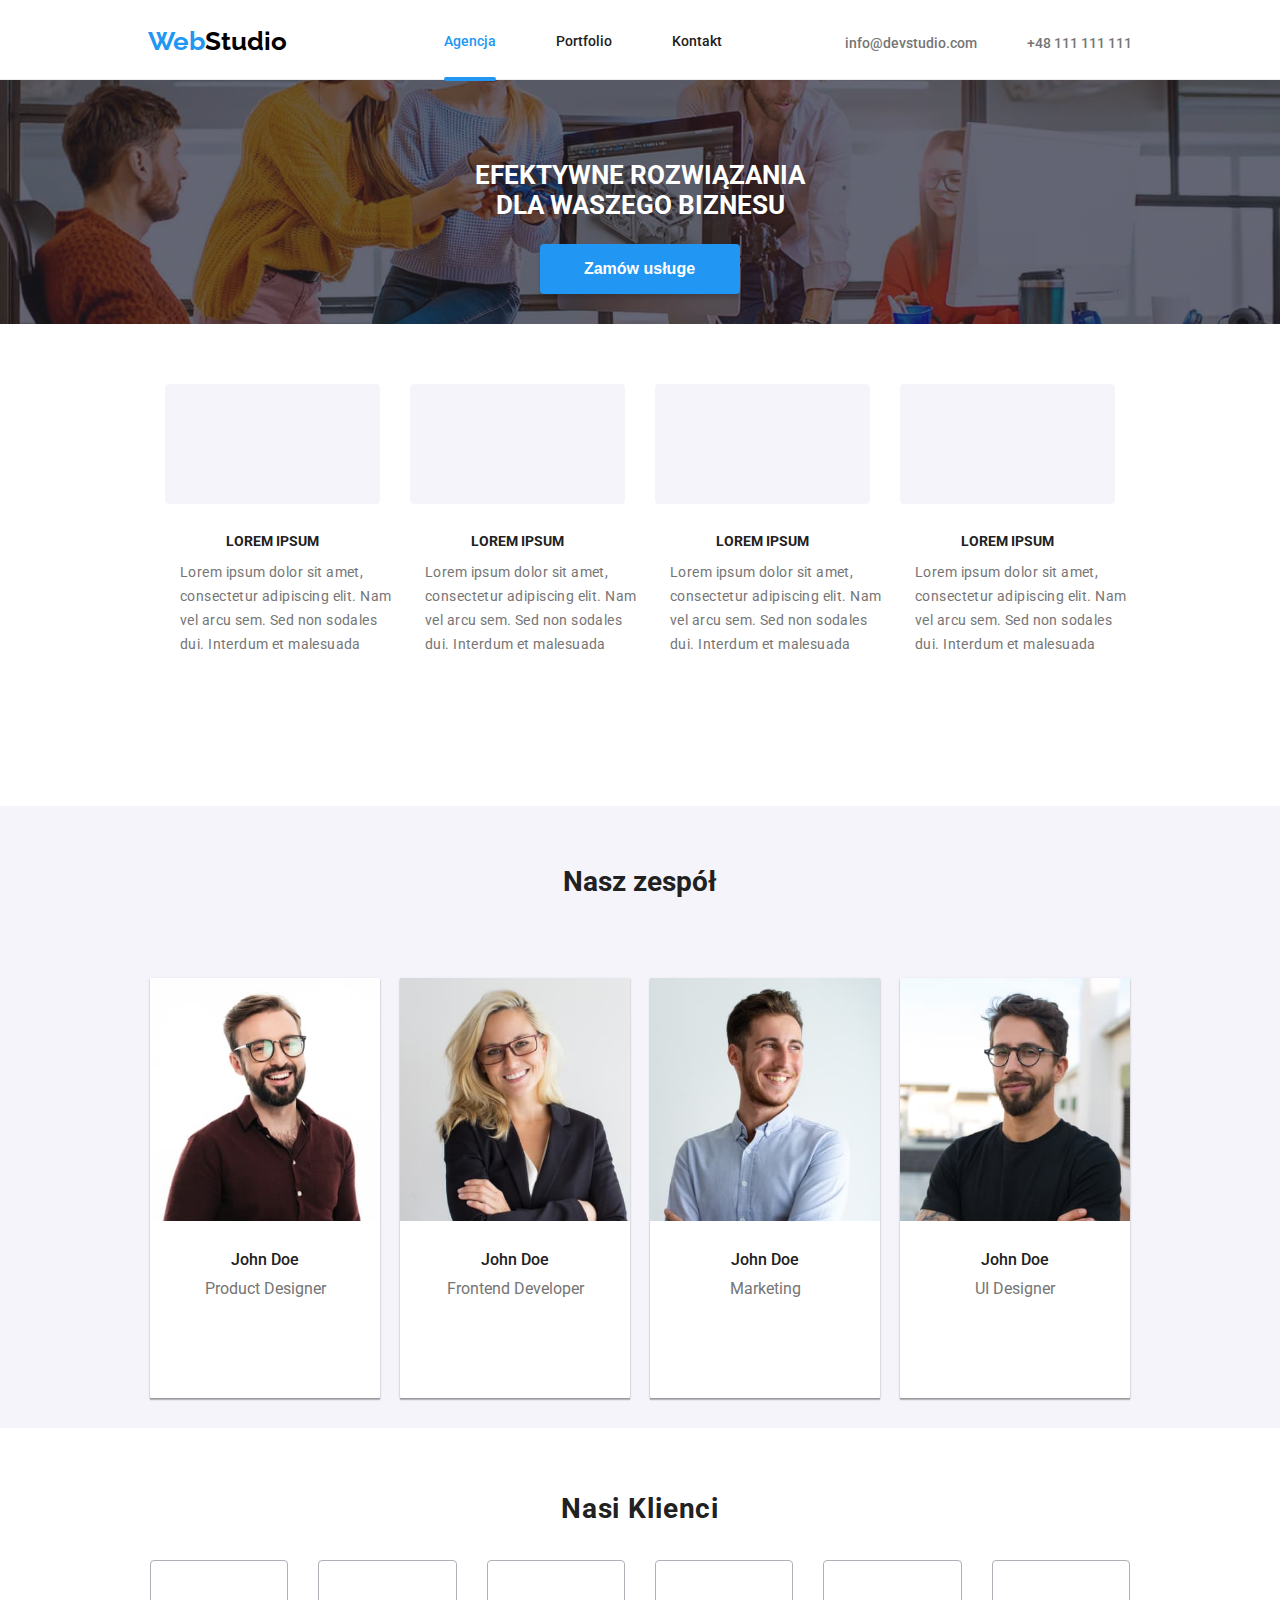
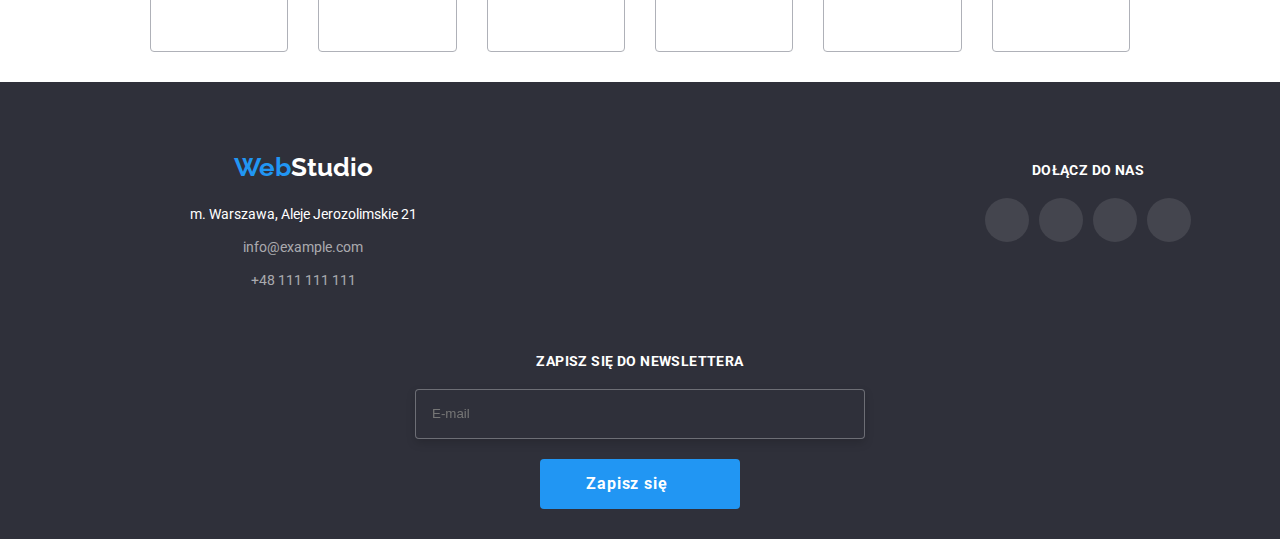
==== commit 09a1131d: "wip" ====
--- a/index.html
+++ b/index.html
@@ -29,7 +29,17 @@
   </head>
   <body>
     <header>
-      <section class="page-header section-header">
+      <button
+          class="menu-toggle js-open-menu"
+          aria-expanded="false"
+          aria-controls="mobile-menu"
+        >
+          <svg
+            width="24"
+            height="24"
+            > <use href="./images/icons.svg#icon-menu"></use></svg>
+        </button>
+      <section class="page-header section-header section">
         <a class="logo" href="./index.html"
           ><span class="logo__primary-path">Web</span
           ><span class="logo__secondary-path">Studio</span></a
@@ -49,41 +59,45 @@
             </li>
           </ul>
         </nav>
-
+<div class="contact-flex ">
         <a
           href="mailto:info@devstudio.com"
           class="contact-mail"
         >
-          <svg  width="16" height="12">
+          <svg class="contact-svg" width="16" height="12">
             <use href="./images/icons.svg#icon-mail"></use>
           </svg>
           info@devstudio.com</a
         >
 
         <a href="tel:48111111111" class="contact-tel">
-          <svg width="10" height="16">
+          <svg class="contact-svg" width="10" height="16">
             <use href="./images/icons.svg#icon-smartphone"></use>
           </svg>
           +48 111 111 111</a
         >
+      </div>
       </section>
     </header>
     <main>
       <!--HERO-->
       <section class="main-upper section ">
-        <div >
+        <div class="main-upper__flex">
+        
           <h1 class="main-upper__title">
             EFEKTYWNE ROZWIĄZANIA<br />
             DLA WASZEGO BIZNESU
           </h1>
           <button  class="button button--order" type="button" data-modal-open>Zamów usługe</button>
         </div>
+      
       </section>
 
       <!--SVG-->
-      <section class="backbox-main container">
-        <ul>
-          <li>
+      <section class="section-svg section">
+       <div>
+        <ul class="backbox">
+          <li class="backbox-main">
         <div class="backbox-main__svg">
           <svg height="70" width="70">
             <use href="./images/icons.svg#icon-antena"></use>
@@ -93,7 +107,7 @@
               <p class="lorem-list__description">Lorem ipsum dolor sit amet, consectetur adipiscing elit. Nam vel 
               arcu sem. Sed non sodales dui. Interdum et malesuada </p>
           </li>
-          <li>
+          <li class="backbox-main">
             <div class="backbox-main__svg">
               <svg height="70" width="70">
                 <use href="./images/icons.svg#icon-clock"></use>
@@ -103,7 +117,7 @@
                   <p class="lorem-list__description">Lorem ipsum dolor sit amet, consectetur adipiscing elit. Nam vel 
                   arcu sem. Sed non sodales dui. Interdum et malesuada </p>
               </li>
-              <li>
+              <li class="backbox-main">
                 <div class="backbox-main__svg">
                   <svg height="70" width="70">
                     <use href="./images/icons.svg#icon-diagram"></use>
@@ -113,7 +127,7 @@
                       <p class="lorem-list__description">Lorem ipsum dolor sit amet, consectetur adipiscing elit. Nam vel 
                       arcu sem. Sed non sodales dui. Interdum et malesuada </p>
                   </li>
-                  <li>
+                  <li class="backbox-main">
                     <div class="backbox-main__svg">
                       <svg height="70" width="70">
                         <use href="./images/icons.svg#icon-astronauta"></use>
@@ -124,6 +138,7 @@
                           arcu sem. Sed non sodales dui. Interdum et malesuada </p>
                       </li>
         </ul>
+      </div>
       </section>
 
       
@@ -169,17 +184,29 @@
         <div>
           <h2 class="our-team__title">Nasz zespół</h2>
 
-          <ul class="our-team__list"> 
+          <ul class="our-team__list "> 
             <li class="our-team__photo">
             
               
+             
               <div class="photo-label">
-              
-                <div>
-                  <figure class="photo4"></figure>
+                <div >
+                  <img class="team-image"
+      src="./images/mobile-photo/photo4-x1.jpg"
+      srcset="
+      ./images/mobile-photo/photo4-x1.jpg  480w,
+      ./images/mobile-photo/photo4-x2.jpg  960w,
+      ./images/foto-tablet/photo4-x1.jpg  354w,
+      ./images/foto-tablet/photo4-x2.jpg  708w,
+      ./images/foto-desktop/photo4-x1.jpg  270w,
+      ./images/foto-desktop/photo4-x2.jpg  540w,
+      "
+      sizes="(max-width: 767px) 480px, (min-width: 768px) 354px, (min-width: 1200px) 540px, 100vw"
+    />
                   <h3 class="photo-label__title">John Doe</h3>
                   <p class="photo-label__workplace">Product Designer</p>
                 </div>
+             <img src="">
                 <div class="social">
                   <div class="social__elements">
                     <svg width="20" height="20">
@@ -208,11 +235,23 @@
              
               
               <div class="photo-label">
-                <div>
-                  <figure class="photo5"></figure>
+                <div >
+                  <img class="team-image"
+                  src="./images/mobile-photo/photo5-x1.jpg"
+                  srcset="
+                  ./images/mobile-photo/photo5-x1.jpg  480w,
+                  ./images/mobile-photo/photo5-x2.jpg  960w,
+                  ./images/foto-tablet/photo5-x1.jpg  354w,
+                  ./images/foto-tablet/photo5-x2.jpg  708w,
+                  ./images/foto-desktop/photo5-x1.jpg  270w,
+                  ./images/foto-desktop/photo5-x2.jpg  540w,
+                  "
+                  sizes="(max-width: 767px) 480px, (min-width: 768px) 354px, (min-width: 1200px) 540px, 100vw"
+                />
                   <h3 class="photo-label__title" >John Doe</h3>
                   <p class="photo-label__workplace">Frontend Developer</p>
                 </div>
+                
                 <div class="social">
                   <div class="social__elements">
                     <svg  width="20" height="20">
@@ -241,11 +280,23 @@
             
              
               <div class="photo-label">
-                <div>
-                  <figure class="photo6"></figure>
+                <div >
+                  <img class="team-image"
+                  src="./images/mobile-photo/photo6-x1.jpg"
+                  srcset="
+                  ./images/mobile-photo/photo6-x1.jpg  480w,
+                  ./images/mobile-photo/photo6-x2.jpg  960w,
+                  ./images/foto-tablet/photo6-x1.jpg  354w,
+                  ./images/foto-tablet/photo6-x2.jpg  708w,
+                  ./images/foto-desktop/photo6-x1.jpg  270w,
+                  ./images/foto-desktop/photo6-x2.jpg  540w,
+                  "
+                  sizes="(max-width: 767px) 480px, (min-width: 768px) 354px, (min-width: 1200px) 540px, 100vw"
+                />
                   <h3 class="photo-label__title">John Doe</h3>
                   <p class="photo-label__workplace">Marketing</p>
                 </div>
+               
                 <div class="social">
                   <div class="social__elements">
                     <svg  width="20" height="20">
@@ -273,11 +324,23 @@
             <li class="our-team__photo">
               
               <div class="photo-label">
-                <div>
-                  <figure class="photo7"></figure>
+                <div >
+                  <img class="team-image"
+                  src="./images/mobile-photo/photo7-x1.jpg"
+                  srcset="
+                  ./images/mobile-photo/photo7-x1.jpg  480w,
+                  ./images/mobile-photo/photo7-x2.jpg  960w,
+                  ./images/foto-tablet/photo7-x1.jpg  354w,
+                  ./images/foto-tablet/photo7-x2.jpg  708w,
+                  ./images/foto-desktop/photo7-x1.jpg  270w,
+                  ./images/foto-desktop/photo7-x2.jpg  540w,
+                  "
+                  sizes="(max-width: 767px) 480px, (min-width: 768px) 354px, (min-width: 1200px) 540px, 100vw"
+                />
                   <h3 class="photo-label__title">John Doe</h3>
                   <p class="photo-label__workplace">UI Designer</p>
                 </div>
+             
                 <div class="social">
                   <div class="social__elements">
                     <svg  width="20" height="20">
@@ -344,8 +407,40 @@
         </div>
       </section>
     </main>
+
+    <div class="menu-container  js-menu-container" id="mobile-menu">
+      <button class="menu-toggle--close js-close-menu"> X
+      
+      </button>
+
+      <ul class="mobile-menu">
+        <li><a href="./index.html" class="mobile-menu__link mobile-menu__link--active">Agencja</a></li>
+        <li><a href="./portfolio.html" class="mobile-menu__link">Portfolio</a></li>
+        <li><a href="" class="mobile-menu__link">Kontakt</a></li>
+        <li >
+          <a href="tel:+48111111111" class="mobile-menu__link--tel"
+            >+48 111 111 111</a
+          >
+        </li>
+        <li>
+          <a href="mailto:info@devstudio.com" class="mobile-menu__link--mail"
+            >info@devstudio.com</a
+          >
+        </li>
+        </ul>
+        <ul class="social-mobile">
+        <li><a href="" class="social-mobile__link">Instagram</a></li>
+        <li><a href="" class="social-mobile__link">Twitter</a></li>
+        <li><a href="" class="social-mobile__link">Facebook</a></li>
+        <li><a href="" class="social-mobile__link social-mobile__link--border">Linkedin</a></li>
+
+      </ul>
+    </div>
+
+
     <footer>
       <section class="page-footer section">
+        <div class="page-footer__container">
         <div class="logo flex-items">
           <a href="./index.html"
             ><span class="logo__primary-path">Web</span
@@ -367,7 +462,7 @@
                   >info@example.com</a
                 >
               </li>
-              <li class="contact-footer-main">
+              <li class="contact__footer--main">
                 <a href="tel:+48111111111" class="contact__footer--label"
                   >+48 111 111 111</a
                 >
@@ -400,6 +495,7 @@
               </svg>
             </div>
           </div>
+        </div>
         </div>
        
         <form>
@@ -409,7 +505,7 @@
 <input class="form-newsletter__email" type="email" name="email" placeholder="E-mail" id="newsletter"/>
           
        
-        <div class="button-newsletter">
+        <!-- <div class="button-newsletter"> -->
           <button type="email" class="button-newsletter__label ">Zapisz się <svg class="button-newsletter__svg" width="24" height="24">
             <use href="./images/icons.svg#icon-newsletter" >
 
@@ -418,12 +514,13 @@
         </button>
         </div>
            
-        </div>
+        <!-- </div> -->
           </div>
         </form>
       </section>
     </footer>
     <div class="backdrop is-hidden" data-modal>
+      <div class="modal-flex">
       <div class="modal" >
         <button type="button" class="modal--close " data-modal-close>X
 </button>
@@ -463,30 +560,42 @@
     
     <textarea class="form-list__textarea" placeholder="Wprowadź tekst"></textarea>
     </li>
-  
-  
+ <li class="form-list">
     <label class="form-label">
       <input class="form-label__checkbox" id="checkbox" type="checkbox" name="checkbox"/>
- <div>
+
   <svg class="form-label__svg" width="13" height="10"><use href="./images/icons.svg#icon-check">
 
   </use></svg>
       
      
- </div>
+ 
 
  <span class="form-label__term">
   Oświadczam iż akceptuję
   <a class="form-label__statute" >Regulamin</a>
   i
   <a class="form-label__statute">Politykę Prywatności.</a></span>
+
 </label>
+ </li>
+ <li class="form-list form-list__button">
         <button class="button-form-modal" type="submit">Wyślij</button>
+      </li>
+   
       </ul>
       </form>
   
       </div>
+      </div>
     </div>
     <script src="./js/modal.js"></script>
+    <script
+      defer
+      src="https://cdnjs.cloudflare.com/ajax/libs/body-scroll-lock/3.1.5/bodyScrollLock.min.js"
+      integrity="sha512-HowizSDbQl7UPEAsPnvJHlQsnBmU2YMrv7KkTBulTLEGz9chfBoWYyZJL+MUO6p/yBuuMO/8jI7O29YRZ2uBlA=="
+      crossorigin="anonymous"
+    ></script>
+    <script defer src="js/mobile-menu.js"></script>
   </body>
 </html>--- a/css/main.min.css
+++ b/css/main.min.css
@@ -1 +1 @@
-.page-header{display:-webkit-box;display:-ms-flexbox;display:flex;text-decoration:none;max-height:60px}.nav{display:none;margin-left:93px}@media screen and (min-width: 768px){.nav{display:-webkit-box;display:-ms-flexbox;display:flex}}.nav__items{margin-right:46px;text-decoration:none;-webkit-box-align:baseline;-ms-flex-align:baseline;align-items:baseline;position:relative;padding-bottom:15px}.nav__link{color:#212121;font-family:inherit,sans-serif;font-style:normal;font-weight:500;font-size:14px;line-height:1.14}.nav__link:hover,.nav__link:focus{color:#2196f3;-webkit-transition-property:color;transition-property:color;-webkit-transition:color 250ms cubic-bezier(0.4, 0, 0.2, 1);transition:color 250ms cubic-bezier(0.4, 0, 0.2, 1)}.logo{margin-left:15px;display:block}.logo__primary-path{color:#2196f3;font-family:"Raleway",sans-serif;font-style:normal;font-weight:700;font-size:26px;line-height:1.19}.logo__secondary-path{color:#000;font-family:"Raleway",sans-serif;font-style:normal;font-weight:700;font-size:26px;line-height:1.19;margin-right:40px}.contact-tel{display:none;margin-left:50px;-webkit-box-pack:baseline;-ms-flex-pack:baseline;justify-content:baseline;color:#757575;text-decoration:none;font-family:inherit,sans-serif;font-style:normal;font-weight:500;font-size:14px;line-height:1.14}.contact-tel:hover,.contact-tel:focus{color:#2196f3;-webkit-transition-property:color;transition-property:color;-webkit-transition:color 250ms cubic-bezier(0.4, 0, 0.2, 1);transition:color 250ms cubic-bezier(0.4, 0, 0.2, 1);fill:#2196f3;-webkit-transition-property:fill;transition-property:fill;-webkit-transition:fill 250ms cubic-bezier(0.4, 0, 0.2, 1);transition:fill 250ms cubic-bezier(0.4, 0, 0.2, 1)}.contact-mail{display:none;color:#757575;text-decoration:none;font-family:inherit,sans-serif;font-style:normal;font-weight:500;font-size:14px;line-height:1.14;margin-top:3px;margin-left:350px;-webkit-box-align:baseline;-ms-flex-align:baseline;align-items:baseline}.contact-mail:hover,.contact-mail:focus{color:#2196f3;-webkit-transition-property:color,fill;transition-property:color,fill;-webkit-transition:color 250ms cubic-bezier(0.4, 0, 0.2, 1),fill 250ms cubic-bezier(0.4, 0, 0.2, 1);transition:color 250ms cubic-bezier(0.4, 0, 0.2, 1),fill 250ms cubic-bezier(0.4, 0, 0.2, 1);fill:#2196f3}.nav__link--active::after{content:"";background-color:#2196f3;border-radius:2px;border:2px solid #2196f3;position:absolute;left:0px;right:0px;bottom:0px}.portfolio::after{content:"";background-color:#2196f3;border-radius:2px;border:2px solid #2196f3;position:absolute;left:0px;right:0px;bottom:0px}*{-webkit-box-sizing:border-box;box-sizing:border-box;margin:0;padding:0}body{font-family:"Roboto",sans-serif;color:#212121;max-width:480px}ul{list-style-type:none}a{text-decoration:none}.section{padding-bottom:30px;padding-top:60px}.section-header{padding-bottom:30px;padding-top:16px}.container{max-width:480px}.main-upper{background-color:none;width:480px;height:400px;background-image:-webkit-gradient(linear, left top, left bottom, from(rgba(47, 48, 58, 0.4)), to(rgba(47, 48, 58, 0.4))),url(../images/background-mobile.jpg);background-image:linear-gradient(rgba(47, 48, 58, 0.4), rgba(47, 48, 58, 0.4)),url(../images/background-mobile.jpg);background-size:cover;background-position:center;background-repeat:no-repeat}.main-upper__title{color:#fff;text-align:center;font-size:26px;width:365px;height:84px;margin-left:57px;padding-top:106px}.button--order{cursor:pointer;background-color:#2196f3;color:#fff;font-family:inherit,sans-serif;font-style:normal;font-weight:700;font-size:16px;line-height:1.87;padding:10px 41px 10px 40px;text-align:center;margin-left:140px;margin-top:80px;-webkit-box-shadow:0px 4px 4px rgba(0,0,0,.15);box-shadow:0px 4px 4px rgba(0,0,0,.15);border-radius:4px;border:none}.lorem-list{display:-webkit-box;display:-ms-flexbox;display:flex;-webkit-box-orient:vertical;-webkit-box-direction:normal;-ms-flex-direction:column;flex-direction:column;-webkit-column-gap:30px;-moz-column-gap:30px;column-gap:30px;font-family:inherit,sans-serif;font-style:normal;font-weight:400;font-size:14px;line-height:1.71;color:#757575}.lorem-list__title{font-family:inherit,sans-serif;font-style:normal;font-weight:700;font-size:14px;line-height:1.14;text-transform:uppercase;color:#212121;padding-top:30px;text-align:center}.lorem-list__description{font-family:"Roboto",sans-serif;font-style:normal;font-weight:400;font-size:14px;line-height:24px;letter-spacing:.03em;color:#757575;padding-top:10px;margin-left:15px;width:450px}.backbox-main{display:-webkit-box;display:-ms-flexbox;display:flex;-webkit-box-orient:vertical;-webkit-box-direction:normal;-ms-flex-direction:column;flex-direction:column}.backbox-main__svg{width:450px;height:120px;background-color:#f5f4fa;margin-top:60px;border-radius:4px;display:-webkit-box;display:-ms-flexbox;display:flex;-webkit-box-pack:center;-ms-flex-pack:center;justify-content:center;-webkit-box-align:center;-ms-flex-align:center;align-items:center;border-radius:4px;margin-left:15px}.about-us__list{display:none;visibility:hidden;-webkit-column-gap:30px;-moz-column-gap:30px;column-gap:30px;position:relative}.about-us___photo{-ms-flex-preferred-size:calc((100% - 60px)/3);flex-basis:calc((100% - 60px)/3);position:relative;max-width:370px;max-height:294px}.about-us___photo--label{font-family:"Roboto",sans-serif;font-style:normal;font-weight:700;font-size:14px;line-height:16px;text-align:center;letter-spacing:.03em;text-transform:uppercase;color:#fff}.about-us___photo--label-background{position:absolute;bottom:0;left:0;right:0;padding:27px 90px;background-color:rgba(47,48,58,.8)}.about-us__title{display:none;visibility:hidden;font-family:inherit,sans-serif;font-style:normal;font-weight:700;font-size:36px;line-height:1.16;text-align:center;color:#212121;margin-bottom:50px}.our-team{background-color:#f5f4fa;width:480px}.our-team__title{margin-bottom:50px;font-family:inherit,sans-serif;font-style:normal;font-weight:700;font-size:36px;line-height:1.16;text-align:center;color:#212121}.our-team__list{display:-webkit-box;display:-ms-flexbox;display:flex;-webkit-box-orient:vertical;-webkit-box-direction:normal;-ms-flex-direction:column;flex-direction:column;margin-left:15px;margin-right:15px}.our-team__photo{display:block;margin-top:30px;-webkit-box-shadow:0px 1px 3px rgba(0,0,0,.12),0px 1px 1px rgba(0,0,0,.14),0px 2px 1px rgba(0,0,0,.2);box-shadow:0px 1px 3px rgba(0,0,0,.12),0px 1px 1px rgba(0,0,0,.14),0px 2px 1px rgba(0,0,0,.2)}.photo-label__title{padding-top:30px;padding-bottom:10px;text-align:center;font-family:inherit,sans-serif;font-style:normal;font-weight:500;font-size:16px;line-height:1.18;text-align:center;color:#212121}.photo-label__workplace{padding-bottom:16px;text-align:center;font-family:inherit,sans-serif;font-style:normal;font-weight:400;font-size:16px;line-height:1.18;color:#757575}.social{display:-webkit-box;display:-ms-flexbox;display:flex;-webkit-box-pack:center;-ms-flex-pack:center;justify-content:center;-webkit-box-align:center;-ms-flex-align:center;align-items:center;cursor:pointer}.social__elements{width:40px;height:40px;display:-webkit-box;display:-ms-flexbox;display:flex;-webkit-box-pack:center;-ms-flex-pack:center;justify-content:center;-webkit-box-align:center;-ms-flex-align:center;align-items:center;fill:#afb1b8;margin-left:10px}.social__elements:hover,.social__elements:focus{background-color:#2196f3;fill:#fff;border-radius:50%;-webkit-transition-property:background-color,color,fill,-webkit-box-shadow;transition-property:background-color,color,fill,-webkit-box-shadow;transition-property:background-color,box-shadow,color,fill;transition-property:background-color,box-shadow,color,fill,-webkit-box-shadow;-webkit-transition:background-color 250ms cubic-bezier(0.4, 0, 0.2, 1),color 250ms cubic-bezier(0.4, 0, 0.2, 1),fill 250ms cubic-bezier(0.4, 0, 0.2, 1),-webkit-box-shadow 250ms cubic-bezier(0.4, 0, 0.2, 1);transition:background-color 250ms cubic-bezier(0.4, 0, 0.2, 1),color 250ms cubic-bezier(0.4, 0, 0.2, 1),fill 250ms cubic-bezier(0.4, 0, 0.2, 1),-webkit-box-shadow 250ms cubic-bezier(0.4, 0, 0.2, 1);transition:background-color 250ms cubic-bezier(0.4, 0, 0.2, 1),box-shadow 250ms cubic-bezier(0.4, 0, 0.2, 1),color 250ms cubic-bezier(0.4, 0, 0.2, 1),fill 250ms cubic-bezier(0.4, 0, 0.2, 1);transition:background-color 250ms cubic-bezier(0.4, 0, 0.2, 1),box-shadow 250ms cubic-bezier(0.4, 0, 0.2, 1),color 250ms cubic-bezier(0.4, 0, 0.2, 1),fill 250ms cubic-bezier(0.4, 0, 0.2, 1),-webkit-box-shadow 250ms cubic-bezier(0.4, 0, 0.2, 1)}.photo-label{padding-bottom:24px;background-color:#fff;border-radius:0px 0px 4px 4px}.photo4{width:450px;height:460px;background-image:url(../images/img4-mobile.jpg);background-size:cover;background-position:center;background-repeat:no-repeat}.photo5{width:450px;height:460px;background-image:url(../images/img5-mobile.jpg);background-size:cover;background-position:center;background-repeat:no-repeat}.photo6{width:450px;height:460px;background-image:url(../images/img6-mobile.jpg);background-size:cover;background-position:center;background-repeat:no-repeat}.photo7{width:450px;height:460px;background-image:url(../images/img7-mobile.jpg);background-size:cover;background-position:center;background-repeat:no-repeat}.partners{background-color:#fff;max-width:1600px}.partners__title{font-family:"Roboto",sans-serif;font-style:normal;font-weight:700;font-size:36px;line-height:42px;text-align:center;letter-spacing:.03em;color:#212121}.partners__list{display:-webkit-box;display:-ms-flexbox;display:flex;-webkit-column-gap:30px;-moz-column-gap:30px;column-gap:30px;margin-left:215px;margin-right:215px}.partners__list--svg{width:170px;height:92px;background-color:#fff;margin-top:94px;-webkit-box-pack:center;-ms-flex-pack:center;justify-content:center;-webkit-box-align:center;-ms-flex-align:center;align-items:center;border:1px solid #afb1b8;border-radius:4px;display:-webkit-box;display:-ms-flexbox;display:flex;cursor:pointer;fill:#afb1b8}.partners__list--svg:hover,.partners__list--svg:focus{border:1px solid #2196f3;fill:#2196f3;cursor:pointer;-webkit-transition-property:fill,border;transition-property:fill,border;-webkit-transition:fill 250ms cubic-bezier(0.4, 0, 0.2, 1),border 250ms cubic-bezier(0.4, 0, 0.2, 1);transition:fill 250ms cubic-bezier(0.4, 0, 0.2, 1),border 250ms cubic-bezier(0.4, 0, 0.2, 1)}.bookmarks{display:-webkit-box;display:-ms-flexbox;display:flex;padding-top:94px;padding-bottom:50px;-webkit-box-pack:center;-ms-flex-pack:center;justify-content:center}.bookmarks__button{cursor:pointer;font-family:inherit,sans-serif;font-style:normal;font-weight:500;font-size:16px;line-height:1.62;background-color:#f5f4fa;color:#212121;padding:6px 22px 6px 22px;margin-right:8px;border:none;border-radius:4px}.bookmarks__button:hover,.bookmarks__button:focus{background-color:#2196f3;color:#fff;-webkit-box-shadow:0px 3px 1px rgba(0,0,0,.1),0px 1px 2px rgba(0,0,0,.08),0px 2px 2px rgba(0,0,0,.12);box-shadow:0px 3px 1px rgba(0,0,0,.1),0px 1px 2px rgba(0,0,0,.08),0px 2px 2px rgba(0,0,0,.12);-webkit-transition-property:background-color,color,-webkit-box-shadow;transition-property:background-color,color,-webkit-box-shadow;transition-property:background-color,box-shadow,color;transition-property:background-color,box-shadow,color,-webkit-box-shadow;-webkit-transition:background-color 250ms cubic-bezier(0.4, 0, 0.2, 1),color 250ms cubic-bezier(0.4, 0, 0.2, 1),-webkit-box-shadow 250ms cubic-bezier(0.4, 0, 0.2, 1);transition:background-color 250ms cubic-bezier(0.4, 0, 0.2, 1),color 250ms cubic-bezier(0.4, 0, 0.2, 1),-webkit-box-shadow 250ms cubic-bezier(0.4, 0, 0.2, 1);transition:background-color 250ms cubic-bezier(0.4, 0, 0.2, 1),box-shadow 250ms cubic-bezier(0.4, 0, 0.2, 1),color 250ms cubic-bezier(0.4, 0, 0.2, 1);transition:background-color 250ms cubic-bezier(0.4, 0, 0.2, 1),box-shadow 250ms cubic-bezier(0.4, 0, 0.2, 1),color 250ms cubic-bezier(0.4, 0, 0.2, 1),-webkit-box-shadow 250ms cubic-bezier(0.4, 0, 0.2, 1)}.section-btn>.bookmarks__button:not(:last-child){margin-right:8px}.images{padding-bottom:94px}.images-list{list-style:none;display:-webkit-box;display:-ms-flexbox;display:flex;-ms-flex-wrap:wrap;flex-wrap:wrap;gap:30px}.images-grid{-ms-flex-preferred-size:calc((100% - 60px)/3);flex-basis:calc((100% - 60px)/3);max-width:370px;cursor:pointer;max-height:404px}.images-grid__label{border:1px solid #eee;width:370px}.images-grid__label--title{padding-top:20px;padding-left:24px;padding-bottom:4px;font-family:inherit,sans-serif;font-style:normal;font-weight:700;font-size:18px;line-height:2;color:#212121}.images-grid__label--chapter{padding-bottom:19px;padding-left:24px;font-family:inherit,sans-serif;font-style:normal;font-size:16px;line-height:1.87;color:#757575}.images-grid:hover,.images-grid:focus{-webkit-box-shadow:0px 1px 1px rgba(0,0,0,.12),0px 4px 4px rgba(0,0,0,.06),1px 4px 6px rgba(0,0,0,.16);box-shadow:0px 1px 1px rgba(0,0,0,.12),0px 4px 4px rgba(0,0,0,.06),1px 4px 6px rgba(0,0,0,.16);cursor:pointer;-webkit-transition-property:-webkit-box-shadow;transition-property:-webkit-box-shadow;transition-property:box-shadow;transition-property:box-shadow, -webkit-box-shadow;-webkit-transition:-webkit-box-shadow 250ms cubic-bezier(0.4, 0, 0.2, 1);transition:-webkit-box-shadow 250ms cubic-bezier(0.4, 0, 0.2, 1);transition:box-shadow 250ms cubic-bezier(0.4, 0, 0.2, 1);transition:box-shadow 250ms cubic-bezier(0.4, 0, 0.2, 1), -webkit-box-shadow 250ms cubic-bezier(0.4, 0, 0.2, 1)}.images-grid__position{position:relative;overflow:hidden}.images-grid__background{position:absolute;inset:0;padding:49px 45px 49px 24px;background-color:rgba(33,150,243,.9);-webkit-transition:-webkit-transform 250ms cubic-bezier(0.4, 0, 0.2, 1);transition:-webkit-transform 250ms cubic-bezier(0.4, 0, 0.2, 1);transition:transform 250ms cubic-bezier(0.4, 0, 0.2, 1);transition:transform 250ms cubic-bezier(0.4, 0, 0.2, 1), -webkit-transform 250ms cubic-bezier(0.4, 0, 0.2, 1);-webkit-transform:translateY(100%);transform:translateY(100%);pointer-events:none;color:#fff}.images-grid:hover .images-grid__background{position:absolute;pointer-events:auto;-webkit-transform:translateY(0);transform:translateY(0)}.images-grid:hover .images-grid__description{font-family:"Roboto",sans-serif;font-style:normal;font-weight:400;font-size:18px;line-height:1.55;letter-spacing:.03em;color:#fff;-webkit-transition-property:color;transition-property:color;-webkit-transition:color 250ms cubic-bezier(0.4, 0, 0.2, 1);transition:color 250ms cubic-bezier(0.4, 0, 0.2, 1)}.page-footer{background-color:#2f303a;display:-webkit-box;display:-ms-flexbox;display:flex}.location{padding-bottom:9px;padding-top:20px}.location__label{color:#fff;font-family:inherit,sans-serif;font-style:normal;font-weight:400;font-size:14px;line-height:1.71}.contact__footer{padding-bottom:9px}.contact__footer--label{color:rgba(255,255,255,.6);font-family:inherit,sans-serif;font-style:normal;font-weight:400;font-size:14px;line-height:1.71}.contact__footer--label:hover,.contact__footer--label:focus{color:#2196f3;-webkit-transition-property:color;transition-property:color;-webkit-transition:color 250ms cubic-bezier(0.4, 0, 0.2, 1);transition:color 250ms cubic-bezier(0.4, 0, 0.2, 1)}.logo__secondary-path--footer{font-family:"Raleway",sans-serif;font-style:normal;font-weight:700;font-size:26px;line-height:1.19;color:#fff}.form-newsletter__label{font-family:"Roboto",sans-serif;font-style:normal;font-weight:700;font-size:14px;line-height:16px;letter-spacing:.03em;text-transform:uppercase;color:#fff;margin-left:78px}.newsletter-image{margin-left:12px;fill:#fff}.join-us{width:206px;height:80px;margin-left:70px}.join-us__title{font-family:"Roboto";font-style:normal;font-weight:700;font-size:14px;line-height:16px;letter-spacing:.03em;text-transform:uppercase;color:#fff;padding-left:10px}.join-us__social{display:-webkit-box;display:-ms-flexbox;display:flex;-ms-flex-pack:distribute;justify-content:space-around;-webkit-box-align:center;-ms-flex-align:center;align-items:center;cursor:pointer;padding-top:20px}.join-us__social--svg{width:44px;height:44px;display:-webkit-box;display:-ms-flexbox;display:flex;-webkit-box-pack:center;-ms-flex-pack:center;justify-content:center;-webkit-box-align:center;-ms-flex-align:center;align-items:center;background:rgba(255,255,255,.1);border-radius:50%;fill:#fff}.join-us__social--svg:hover,.join-us__social--svg:focus{background-color:#2196f3;fill:#fff;border-radius:50%;-webkit-transition-property:background-color,-webkit-box-shadow;transition-property:background-color,-webkit-box-shadow;transition-property:background-color,box-shadow;transition-property:background-color,box-shadow,-webkit-box-shadow;-webkit-transition:background-color 250ms cubic-bezier(0.4, 0, 0.2, 1),-webkit-box-shadow 250ms cubic-bezier(0.4, 0, 0.2, 1);transition:background-color 250ms cubic-bezier(0.4, 0, 0.2, 1),-webkit-box-shadow 250ms cubic-bezier(0.4, 0, 0.2, 1);transition:background-color 250ms cubic-bezier(0.4, 0, 0.2, 1),box-shadow 250ms cubic-bezier(0.4, 0, 0.2, 1);transition:background-color 250ms cubic-bezier(0.4, 0, 0.2, 1),box-shadow 250ms cubic-bezier(0.4, 0, 0.2, 1),-webkit-box-shadow 250ms cubic-bezier(0.4, 0, 0.2, 1)}.backdrop{position:fixed;left:0;top:0;width:100%;height:100%;background-color:rgba(0,0,0,.1);-webkit-transition-property:background-color,visibility,opacity;transition-property:background-color,visibility,opacity;-webkit-transition:visibility 2s linear,opacity 2s ease,-webkit-transform 1s cubic-bezier(0.4, 0, 0.2, 1);transition:visibility 2s linear,opacity 2s ease,-webkit-transform 1s cubic-bezier(0.4, 0, 0.2, 1);transition:transform 1s cubic-bezier(0.4, 0, 0.2, 1),visibility 2s linear,opacity 2s ease;transition:transform 1s cubic-bezier(0.4, 0, 0.2, 1),visibility 2s linear,opacity 2s ease,-webkit-transform 1s cubic-bezier(0.4, 0, 0.2, 1)}.modal{margin-left:15px;margin-right:15px;margin-top:93px;position:absolute;width:450px;height:609px;background-color:#fff;-webkit-box-shadow:0px 1px 3px rgba(0,0,0,.12),0px 1px 1px rgba(0,0,0,.14),0px 2px 1px rgba(0,0,0,.2);box-shadow:0px 1px 3px rgba(0,0,0,.12),0px 1px 1px rgba(0,0,0,.14),0px 2px 1px rgba(0,0,0,.2);border-radius:4px;-webkit-transition-property:background-color,-webkit-box-shadow,-webkit-transform;transition-property:background-color,-webkit-box-shadow,-webkit-transform;transition-property:background-color,box-shadow,transform;transition-property:background-color,box-shadow,transform,-webkit-box-shadow,-webkit-transform;-webkit-transition:background-color 250ms cubic-bezier(0.4, 0, 0.2, 1),-webkit-box-shadow 250ms cubic-bezier(0.4, 0, 0.2, 1),-webkit-transform 250ms cubic-bezier(0.4, 0, 0.2, 1);transition:background-color 250ms cubic-bezier(0.4, 0, 0.2, 1),-webkit-box-shadow 250ms cubic-bezier(0.4, 0, 0.2, 1),-webkit-transform 250ms cubic-bezier(0.4, 0, 0.2, 1);transition:background-color 250ms cubic-bezier(0.4, 0, 0.2, 1),box-shadow 250ms cubic-bezier(0.4, 0, 0.2, 1),transform 250ms cubic-bezier(0.4, 0, 0.2, 1);transition:background-color 250ms cubic-bezier(0.4, 0, 0.2, 1),box-shadow 250ms cubic-bezier(0.4, 0, 0.2, 1),transform 250ms cubic-bezier(0.4, 0, 0.2, 1),-webkit-box-shadow 250ms cubic-bezier(0.4, 0, 0.2, 1),-webkit-transform 250ms cubic-bezier(0.4, 0, 0.2, 1);-webkit-animation-name:effects;animation-name:effects;-webkit-animation-duration:3500ms;animation-duration:3500ms}.modal--close{position:absolute;top:8px;right:8px;width:30px;height:30px;background-color:#fff;border:1px solid rgba(0,0,0,.1);border-radius:50%;cursor:pointer}@-webkit-keyframes effects{0%{scale:.1;opacity:.2}100%{scale:1;opacity:1}}@keyframes effects{0%{scale:.1;opacity:.2}100%{scale:1;opacity:1}}.is-hidden{opacity:0;visibility:hidden;pointer-events:none;border-bottom-left-radius:50%;border-bottom-right-radius:50%;-webkit-transform:translateY(-100%);transform:translateY(-100%)}.form-data{font-family:"Roboto",sans-serif;font-style:normal;font-weight:700;font-size:20px;line-height:23px;text-align:center;letter-spacing:.03em;color:#212121;margin:40px 40px 12px 40px}.form-list{position:relative;display:-webkit-box;display:-ms-flexbox;display:flex;-webkit-box-orient:vertical;-webkit-box-direction:normal;-ms-flex-direction:column;flex-direction:column;padding-left:40px;padding-right:40px}.form-list__backbox{position:relative}.form-list__svg{position:absolute;top:11.5px;left:16px}.form-list__textarea{padding:12px 16px 12px 16px;border:1px solid rgba(33,33,33,.2);border-radius:4px;resize:none;width:370px;height:120px}.form-list__label{padding-top:10px;font-family:"Roboto",sans-serif;font-style:normal;font-weight:400;font-size:12px;line-height:14px;letter-spacing:.01em;color:#757575;margin-bottom:4px}.form-list__input{height:40px;border:1px solid rgba(33,33,33,.2);border-radius:4px;display:block;width:100%;padding-left:42px}.form-list__input:focus{border:1px solid #2196f3;border-radius:4px;fill:#2196f3}.form-list__svg:focus{fill:#2196f3}.form-label{display:block;position:absolute;margin-top:20px}.form-label__checkbox{position:absolute;display:block;top:2px;left:40px;height:15px;width:16px;-webkit-appearance:none;-moz-appearance:none;appearance:none;cursor:pointer;border:2px solid #212121;border-radius:2px}.form-label__checkbox:checked{background-color:#2196f3;border:none;border-radius:2px}.form-label__svg{position:absolute;left:41px;top:5px;fill:#fff;cursor:pointer;-webkit-transition:fill 250ms cubic-bezier(0.4, 0, 0.2, 1);transition:fill 250ms cubic-bezier(0.4, 0, 0.2, 1)}.form-label__term{position:relative;font-family:"Roboto",sans-serif;font-style:normal;font-weight:400;font-size:12px;line-height:24px;letter-spacing:.03em;color:#757575;margin-left:64px}.form-label__statute{font-family:"Roboto",sans-serif;font-style:normal;font-weight:400;font-size:12px;line-height:24px;letter-spacing:.03em;color:#2196f3;text-decoration:underline;cursor:pointer}.form-list__input:focus+.form-list__svg{fill:#2196f3;-webkit-transition:fill 250ms cubic-bezier(0.4, 0, 0.2, 1);transition:fill 250ms cubic-bezier(0.4, 0, 0.2, 1)}.button-newsletter{position:absolute;margin-left:448px;width:200px;height:50px;background:#2196f3;-webkit-box-shadow:0px 4px 4px rgba(0,0,0,.15);box-shadow:0px 4px 4px rgba(0,0,0,.15);border-radius:4px;margin-top:36px;display:-webkit-box;display:-ms-flexbox;display:flex}.button-newsletter__label{font-family:"Roboto",sans-serif;font-style:normal;font-weight:700;font-size:16px;line-height:30px;letter-spacing:.06em;color:#fff;background-color:#2196f3;border:none;-webkit-box-pack:center;-ms-flex-pack:center;justify-content:center;-webkit-box-align:center;-ms-flex-align:center;align-items:center;padding-left:22px;border-radius:4px;cursor:pointer;width:358px;height:50px;display:-webkit-box;display:-ms-flexbox;display:flex}.button-newsletter__svg{fill:#fff;margin-left:24px}.form-newsletter{display:-webkit-box;display:-ms-flexbox;display:flex;-webkit-box-orient:vertical;-webkit-box-direction:normal;-ms-flex-direction:column;flex-direction:column}.form-newsletter__label{font-family:"Roboto",sans-serif;font-style:normal;font-weight:700;font-size:14px;line-height:16px;letter-spacing:.03em;text-transform:uppercase;color:#fff;margin-left:78px}.form-newsletter__email{margin-left:78px;margin-top:20px;width:358px;height:50px;border:1px solid rgba(255,255,255,.3);-webkit-filter:drop-shadow(0px 4px 4px rgba(0, 0, 0, 0.15));filter:drop-shadow(0px 4px 4px rgba(0, 0, 0, 0.15));border-radius:4px;background-color:#2f303a;padding-left:16px;color:#fff;outline:0}.newsletter-image{margin-left:12px;fill:#fff}.button-form-modal{width:200px;height:50px;background-color:#2196f3;-webkit-box-shadow:0px 4px 4px rgba(0,0,0,.15);box-shadow:0px 4px 4px rgba(0,0,0,.15);border-radius:4px;border:none;font-family:"Roboto",sans-serif;font-style:normal;font-weight:700;font-size:16px;line-height:30px;letter-spacing:.06em;color:#fff;margin-left:125px;margin-top:65px;cursor:pointer}/*# sourceMappingURL=main.min.css.map */+.page-header{border-bottom:1px solid #ececec;max-height:80px;width:100%}@media screen and (min-width: 768px){.page-header{display:-webkit-box;display:-ms-flexbox;display:flex;text-decoration:none;-ms-flex-pack:distribute;justify-content:space-around}}.nav{display:none;margin-top:15px}@media screen and (min-width: 768px){.nav{display:-webkit-box;display:-ms-flexbox;display:flex}}.nav__items{margin-left:60px;text-decoration:none;position:relative;padding-bottom:31px}.nav__link{color:#212121;font-family:inherit,sans-serif;font-style:normal;font-weight:500;font-size:14px;line-height:1.14}.nav__link:hover,.nav__link:focus{color:#2196f3;-webkit-transition-property:color;transition-property:color;-webkit-transition:color 250ms cubic-bezier(0.4, 0, 0.2, 1);transition:color 250ms cubic-bezier(0.4, 0, 0.2, 1)}.nav__link--active{color:#2196f3}.logo{margin-top:10px;margin-left:15px}@media screen and (min-width: 1200px){.logo{margin-left:100px}}.logo__primary-path{color:#2196f3;font-family:"Raleway",sans-serif;font-style:normal;font-weight:700;font-size:26px;line-height:1.19}.logo__secondary-path{color:#000;font-family:"Raleway",sans-serif;font-style:normal;font-weight:700;font-size:26px;line-height:1.19}.contact-svg{margin-right:10px}.contact-tel{display:none;margin-top:10px;color:#757575;text-decoration:none;font-family:inherit,sans-serif;font-style:normal;font-weight:500;font-size:14px;line-height:1.14}@media screen and (min-width: 768px){.contact-tel{display:-webkit-box;display:-ms-flexbox;display:flex}}@media screen and (min-width: 1200px){.contact-tel{margin-top:0px;margin-left:30px;margin-right:100px}}.contact-tel:hover,.contact-tel:focus{color:#2196f3;-webkit-transition-property:color;transition-property:color;-webkit-transition:color 250ms cubic-bezier(0.4, 0, 0.2, 1);transition:color 250ms cubic-bezier(0.4, 0, 0.2, 1);fill:#2196f3;-webkit-transition-property:fill;transition-property:fill;-webkit-transition:fill 250ms cubic-bezier(0.4, 0, 0.2, 1);transition:fill 250ms cubic-bezier(0.4, 0, 0.2, 1)}.contact-flex{margin-top:46px;display:none;-webkit-box-pack:end;-ms-flex-pack:end;justify-content:flex-end;-webkit-box-orient:vertical;-webkit-box-direction:normal;-ms-flex-direction:column;flex-direction:column}@media screen and (min-width: 768px){.contact-flex{display:-webkit-box;display:-ms-flexbox;display:flex}}@media screen and (min-width: 1200px){.contact-flex{display:-webkit-box;display:-ms-flexbox;display:flex;-webkit-box-orient:horizontal;-webkit-box-direction:normal;-ms-flex-direction:row;flex-direction:row;margin-top:20px}}.contact-mail{display:none;color:#757575;text-decoration:none;font-family:inherit,sans-serif;font-style:normal;font-weight:500;font-size:14px;line-height:1.14}@media screen and (min-width: 768px){.contact-mail{display:-webkit-box;display:-ms-flexbox;display:flex}}.contact-mail:hover,.contact-mail:focus{color:#2196f3;-webkit-transition-property:color,fill;transition-property:color,fill;-webkit-transition:color 250ms cubic-bezier(0.4, 0, 0.2, 1),fill 250ms cubic-bezier(0.4, 0, 0.2, 1);transition:color 250ms cubic-bezier(0.4, 0, 0.2, 1),fill 250ms cubic-bezier(0.4, 0, 0.2, 1);fill:#2196f3}.nav__link--active::after{content:"";background-color:#2196f3;border-radius:2px;border:2px solid #2196f3;position:absolute;left:0px;right:0px;bottom:0px}.portfolio::after{content:"";background-color:#2196f3;border-radius:2px;border:2px solid #2196f3;position:absolute;left:0px;right:0px;bottom:0px}*{-webkit-box-sizing:border-box;box-sizing:border-box;margin:0;padding:0}body{font-family:"Roboto",sans-serif;color:#212121;width:100%}ul{list-style-type:none}a{text-decoration:none}.section{padding-bottom:30px;padding-top:60px}.section-header{padding-bottom:30px;padding-top:16px}.main-upper{background-color:none;width:100%;height:auto;background-size:cover;background-position:center;background-repeat:no-repeat;margin:0 auto;background-image:-webkit-gradient(linear, left top, left bottom, from(rgba(47, 48, 58, 0.4)), to(rgba(47, 48, 58, 0.4))),url(/images/mobile-photo/background-mobile-x1.jpg);background-image:linear-gradient(rgba(47, 48, 58, 0.4), rgba(47, 48, 58, 0.4)),url(/images/mobile-photo/background-mobile-x1.jpg)}@media(min-device-pixel-ratio: 2),(-webkit-min-device-pixel-ratio: 2),(min-resolution: 192dpi),(min-resolution: 2dppx){.main-upper .main-upper{background-image:url(/images/mobile-photo/background-mobile-x2.jpg)}}@media screen and (min-width: 768px){.main-upper{background-image:-webkit-gradient(linear, left top, left bottom, from(rgba(47, 48, 58, 0.4)), to(rgba(47, 48, 58, 0.4))),url(/images/foto-tablet/background-tablet-x1.jpg);background-image:linear-gradient(rgba(47, 48, 58, 0.4), rgba(47, 48, 58, 0.4)),url(/images/foto-tablet/background-tablet-x1.jpg)}}@media screen and (min-width: 768px)and (min-device-pixel-ratio: 2),screen and (min-width: 768px)and (-webkit-min-device-pixel-ratio: 2),screen and (min-width: 768px)and (min-resolution: 192dpi),screen and (min-width: 768px)and (min-resolution: 2dppx){.main-upper .main-upper{background-image:url(/images/foto-tablet/background-tablet-x2.jpg)}}@media screen and (min-width: 1200px){.main-upper{background-image:-webkit-gradient(linear, left top, left bottom, from(rgba(47, 48, 58, 0.4)), to(rgba(47, 48, 58, 0.4))),url(/images/foto-desktop/background-desktop-x1.jpg);background-image:linear-gradient(rgba(47, 48, 58, 0.4), rgba(47, 48, 58, 0.4)),url(/images/foto-desktop/background-desktop-x1.jpg)}}@media screen and (min-width: 1200px)and (min-device-pixel-ratio: 2),screen and (min-width: 1200px)and (-webkit-min-device-pixel-ratio: 2),screen and (min-width: 1200px)and (min-resolution: 192dpi),screen and (min-width: 1200px)and (min-resolution: 2dppx){.main-upper .main-upper{background-image:url(/images/foto-desktop/background-desktop-x2.jpg)}}.main-upper__title{display:block;color:#fff;text-align:center;font-size:26px;height:84px;margin:0 auto;margin-top:20px}.main-upper__flex{display:-webkit-box;display:-ms-flexbox;display:flex;-webkit-box-orient:vertical;-webkit-box-direction:normal;-ms-flex-direction:column;flex-direction:column;-webkit-box-pack:center;-ms-flex-pack:center;justify-content:center;-webkit-box-align:center;-ms-flex-align:center;align-items:center}.button--order{cursor:pointer;background-color:#2196f3;color:#fff;font-family:inherit,sans-serif;font-style:normal;font-weight:700;font-size:16px;line-height:1.87;padding:10px 41px 10px 40px;text-align:center;width:200px;height:50px;-webkit-box-shadow:0px 4px 4px rgba(0,0,0,.15);box-shadow:0px 4px 4px rgba(0,0,0,.15);border-radius:4px;border:none}.lorem-list{font-family:inherit,sans-serif;font-style:normal;font-weight:400;font-size:14px;line-height:1.71;color:#757575;width:100%;height:auto}.lorem-list__title{height:16px;font-family:inherit,sans-serif;font-style:normal;font-weight:700;font-size:14px;line-height:1.14;text-transform:uppercase;color:#212121;margin-top:30px;text-align:center}.lorem-list__description{font-family:"Roboto",sans-serif;font-style:normal;font-weight:400;font-size:14px;line-height:24px;letter-spacing:.03em;color:#757575;margin-top:10px;margin-bottom:30px;margin-left:15px;margin-right:15px;width:100%;height:auto}@media screen and (min-width: 768px){.backbox{display:-webkit-box;display:-ms-flexbox;display:flex;-ms-flex-wrap:wrap;flex-wrap:wrap}}@media screen and (min-width: 1200px){.backbox{margin-left:150px;margin-right:150px}}.backbox-main{margin-left:15px;margin-right:15px;width:auto}@media screen and (min-width: 768px){.backbox-main{-ms-flex-preferred-size:calc((100% - 60px)/2);flex-basis:calc((100% - 60px)/2)}}@media screen and (min-width: 1200px){.backbox-main{-ms-flex-preferred-size:calc((100% - 120px)/4);flex-basis:calc((100% - 120px)/4)}}.backbox-main__svg{width:auto;height:120px;border-radius:4px;display:-webkit-box;display:-ms-flexbox;display:flex;-webkit-box-pack:center;-ms-flex-pack:center;justify-content:center;-webkit-box-align:center;-ms-flex-align:center;align-items:center;border-radius:4px;background-color:#f5f4fa}.about-us__list{display:none;visibility:hidden;-webkit-column-gap:30px;-moz-column-gap:30px;column-gap:30px;position:relative}.about-us___photo{-ms-flex-preferred-size:calc((100% - 60px)/3);flex-basis:calc((100% - 60px)/3);position:relative;max-width:370px;max-height:294px}.about-us___photo--label{font-family:"Roboto",sans-serif;font-style:normal;font-weight:700;font-size:14px;line-height:16px;text-align:center;letter-spacing:.03em;text-transform:uppercase;color:#fff}.about-us___photo--label-background{position:absolute;bottom:0;left:0;right:0;padding:27px 90px;background-color:rgba(47,48,58,.8)}.about-us__title{display:none;visibility:hidden;font-family:inherit,sans-serif;font-style:normal;font-weight:700;font-size:36px;line-height:1.16;text-align:center;color:#212121;margin-bottom:50px}.team-image{display:block;width:100%;height:auto}.our-team{position:relative;background-color:#f5f4fa;width:100%}.our-team__title{margin-bottom:50px;font-family:inherit,sans-serif;font-style:normal;font-weight:700;font-size:28px;line-height:1.16;text-align:center;color:#212121}.our-team__list{display:-webkit-box;display:-ms-flexbox;display:flex;-webkit-box-orient:vertical;-webkit-box-direction:normal;-ms-flex-direction:column;flex-direction:column;margin-left:15px;margin-right:15px}@media screen and (min-width: 768px){.our-team__list{display:-webkit-box;display:-ms-flexbox;display:flex;-webkit-box-orient:horizontal;-webkit-box-direction:normal;-ms-flex-direction:row;flex-direction:row;-ms-flex-wrap:wrap;flex-wrap:wrap;-webkit-box-pack:justify;-ms-flex-pack:justify;justify-content:space-between}}@media screen and (min-width: 1200px){.our-team__list{margin-left:150px;margin-right:150px}}.our-team__photo{display:block;margin-top:30px;-webkit-box-shadow:0px 1px 3px rgba(0,0,0,.12),0px 1px 1px rgba(0,0,0,.14),0px 2px 1px rgba(0,0,0,.2);box-shadow:0px 1px 3px rgba(0,0,0,.12),0px 1px 1px rgba(0,0,0,.14),0px 2px 1px rgba(0,0,0,.2)}@media screen and (min-width: 768px){.our-team__photo{-ms-flex-preferred-size:calc((100% - 30px)/2);flex-basis:calc((100% - 30px)/2)}}@media screen and (min-width: 1200px){.our-team__photo{-ms-flex-preferred-size:calc((100% - 60px)/4);flex-basis:calc((100% - 60px)/4)}}.photo-label__title{padding-top:30px;padding-bottom:10px;text-align:center;font-family:inherit,sans-serif;font-style:normal;font-weight:500;font-size:16px;line-height:1.18;text-align:center;color:#212121}.photo-label__workplace{padding-bottom:16px;text-align:center;font-family:inherit,sans-serif;font-style:normal;font-weight:400;font-size:16px;line-height:1.18;color:#757575}.social{display:-webkit-box;display:-ms-flexbox;display:flex;-webkit-box-pack:center;-ms-flex-pack:center;justify-content:center;-webkit-box-align:center;-ms-flex-align:center;align-items:center;cursor:pointer}.social__elements{width:40px;height:40px;display:-webkit-box;display:-ms-flexbox;display:flex;-webkit-box-pack:center;-ms-flex-pack:center;justify-content:center;-webkit-box-align:center;-ms-flex-align:center;align-items:center;fill:#afb1b8;margin-left:10px}.social__elements:hover,.social__elements:focus{background-color:#2196f3;fill:#fff;border-radius:50%;-webkit-transition-property:background-color,color,fill,-webkit-box-shadow;transition-property:background-color,color,fill,-webkit-box-shadow;transition-property:background-color,box-shadow,color,fill;transition-property:background-color,box-shadow,color,fill,-webkit-box-shadow;-webkit-transition:background-color 250ms cubic-bezier(0.4, 0, 0.2, 1),color 250ms cubic-bezier(0.4, 0, 0.2, 1),fill 250ms cubic-bezier(0.4, 0, 0.2, 1),-webkit-box-shadow 250ms cubic-bezier(0.4, 0, 0.2, 1);transition:background-color 250ms cubic-bezier(0.4, 0, 0.2, 1),color 250ms cubic-bezier(0.4, 0, 0.2, 1),fill 250ms cubic-bezier(0.4, 0, 0.2, 1),-webkit-box-shadow 250ms cubic-bezier(0.4, 0, 0.2, 1);transition:background-color 250ms cubic-bezier(0.4, 0, 0.2, 1),box-shadow 250ms cubic-bezier(0.4, 0, 0.2, 1),color 250ms cubic-bezier(0.4, 0, 0.2, 1),fill 250ms cubic-bezier(0.4, 0, 0.2, 1);transition:background-color 250ms cubic-bezier(0.4, 0, 0.2, 1),box-shadow 250ms cubic-bezier(0.4, 0, 0.2, 1),color 250ms cubic-bezier(0.4, 0, 0.2, 1),fill 250ms cubic-bezier(0.4, 0, 0.2, 1),-webkit-box-shadow 250ms cubic-bezier(0.4, 0, 0.2, 1)}.photo-label{height:100%;padding-bottom:24px;background-color:#fff;border-radius:0px 0px 4px 4px}.partners{background-color:#fff;width:100%}.partners__title{font-family:"Roboto",sans-serif;font-style:normal;font-weight:700;font-size:28px;line-height:42px;text-align:center;letter-spacing:.03em;color:#212121}.partners__list{display:-webkit-box;display:-ms-flexbox;display:flex;-ms-flex-wrap:wrap;flex-wrap:wrap;-webkit-box-pack:justify;-ms-flex-pack:justify;justify-content:space-between;-webkit-column-gap:30px;-moz-column-gap:30px;column-gap:30px;margin-left:15px;margin-right:15px}@media screen and (min-width: 1200px){.partners__list{margin-left:150px;margin-right:150px}}.partners__list--svg{-ms-flex-preferred-size:calc((100% - 30px)/2);flex-basis:calc((100% - 30px)/2);width:auto;height:92px;background-color:#fff;margin-top:30px;-webkit-box-pack:center;-ms-flex-pack:center;justify-content:center;-webkit-box-align:center;-ms-flex-align:center;align-items:center;border:1px solid #afb1b8;border-radius:4px;display:-webkit-box;display:-ms-flexbox;display:flex;cursor:pointer;fill:#afb1b8}@media screen and (min-width: 768px){.partners__list--svg{-ms-flex-preferred-size:calc((100% - 60px)/3);flex-basis:calc((100% - 60px)/3)}}@media screen and (min-width: 1200px){.partners__list--svg{-ms-flex-preferred-size:calc((100% - 150px)/6);flex-basis:calc((100% - 150px)/6)}}.partners__list--svg:hover,.partners__list--svg:focus{border:1px solid #2196f3;fill:#2196f3;cursor:pointer;-webkit-transition-property:fill,border;transition-property:fill,border;-webkit-transition:fill 250ms cubic-bezier(0.4, 0, 0.2, 1),border 250ms cubic-bezier(0.4, 0, 0.2, 1);transition:fill 250ms cubic-bezier(0.4, 0, 0.2, 1),border 250ms cubic-bezier(0.4, 0, 0.2, 1)}.bookmarks{display:-webkit-box;display:-ms-flexbox;display:flex;padding-top:94px;padding-bottom:50px;-webkit-box-pack:center;-ms-flex-pack:center;justify-content:center}.bookmarks__button{cursor:pointer;font-family:inherit,sans-serif;font-style:normal;font-weight:500;font-size:16px;line-height:1.62;background-color:#f5f4fa;color:#212121;padding:6px 22px 6px 22px;margin-right:8px;border:none;border-radius:4px}.bookmarks__button:hover,.bookmarks__button:focus{background-color:#2196f3;color:#fff;-webkit-box-shadow:0px 3px 1px rgba(0,0,0,.1),0px 1px 2px rgba(0,0,0,.08),0px 2px 2px rgba(0,0,0,.12);box-shadow:0px 3px 1px rgba(0,0,0,.1),0px 1px 2px rgba(0,0,0,.08),0px 2px 2px rgba(0,0,0,.12);-webkit-transition-property:background-color,color,-webkit-box-shadow;transition-property:background-color,color,-webkit-box-shadow;transition-property:background-color,box-shadow,color;transition-property:background-color,box-shadow,color,-webkit-box-shadow;-webkit-transition:background-color 250ms cubic-bezier(0.4, 0, 0.2, 1),color 250ms cubic-bezier(0.4, 0, 0.2, 1),-webkit-box-shadow 250ms cubic-bezier(0.4, 0, 0.2, 1);transition:background-color 250ms cubic-bezier(0.4, 0, 0.2, 1),color 250ms cubic-bezier(0.4, 0, 0.2, 1),-webkit-box-shadow 250ms cubic-bezier(0.4, 0, 0.2, 1);transition:background-color 250ms cubic-bezier(0.4, 0, 0.2, 1),box-shadow 250ms cubic-bezier(0.4, 0, 0.2, 1),color 250ms cubic-bezier(0.4, 0, 0.2, 1);transition:background-color 250ms cubic-bezier(0.4, 0, 0.2, 1),box-shadow 250ms cubic-bezier(0.4, 0, 0.2, 1),color 250ms cubic-bezier(0.4, 0, 0.2, 1),-webkit-box-shadow 250ms cubic-bezier(0.4, 0, 0.2, 1)}.section-btn>.bookmarks__button:not(:last-child){margin-right:8px}.images{padding-bottom:94px}.images-list{list-style:none;display:-webkit-box;display:-ms-flexbox;display:flex;-ms-flex-wrap:wrap;flex-wrap:wrap;gap:30px}.images-grid{-ms-flex-preferred-size:calc((100% - 60px)/3);flex-basis:calc((100% - 60px)/3);max-width:370px;cursor:pointer;max-height:404px}.images-grid__label{border:1px solid #eee;width:370px}.images-grid__label--title{padding-top:20px;padding-left:24px;padding-bottom:4px;font-family:inherit,sans-serif;font-style:normal;font-weight:700;font-size:18px;line-height:2;color:#212121}.images-grid__label--chapter{padding-bottom:19px;padding-left:24px;font-family:inherit,sans-serif;font-style:normal;font-size:16px;line-height:1.87;color:#757575}.images-grid:hover,.images-grid:focus{-webkit-box-shadow:0px 1px 1px rgba(0,0,0,.12),0px 4px 4px rgba(0,0,0,.06),1px 4px 6px rgba(0,0,0,.16);box-shadow:0px 1px 1px rgba(0,0,0,.12),0px 4px 4px rgba(0,0,0,.06),1px 4px 6px rgba(0,0,0,.16);cursor:pointer;-webkit-transition-property:-webkit-box-shadow;transition-property:-webkit-box-shadow;transition-property:box-shadow;transition-property:box-shadow, -webkit-box-shadow;-webkit-transition:-webkit-box-shadow 250ms cubic-bezier(0.4, 0, 0.2, 1);transition:-webkit-box-shadow 250ms cubic-bezier(0.4, 0, 0.2, 1);transition:box-shadow 250ms cubic-bezier(0.4, 0, 0.2, 1);transition:box-shadow 250ms cubic-bezier(0.4, 0, 0.2, 1), -webkit-box-shadow 250ms cubic-bezier(0.4, 0, 0.2, 1)}.images-grid__position{position:relative;overflow:hidden}.images-grid__background{position:absolute;inset:0;padding:49px 45px 49px 24px;background-color:rgba(33,150,243,.9);-webkit-transition:-webkit-transform 250ms cubic-bezier(0.4, 0, 0.2, 1);transition:-webkit-transform 250ms cubic-bezier(0.4, 0, 0.2, 1);transition:transform 250ms cubic-bezier(0.4, 0, 0.2, 1);transition:transform 250ms cubic-bezier(0.4, 0, 0.2, 1), -webkit-transform 250ms cubic-bezier(0.4, 0, 0.2, 1);-webkit-transform:translateY(100%);transform:translateY(100%);pointer-events:none;color:#fff}.images-grid:hover .images-grid__background{position:absolute;pointer-events:auto;-webkit-transform:translateY(0);transform:translateY(0)}.images-grid:hover .images-grid__description{font-family:"Roboto",sans-serif;font-style:normal;font-weight:400;font-size:18px;line-height:1.55;letter-spacing:.03em;color:#fff;-webkit-transition-property:color;transition-property:color;-webkit-transition:color 250ms cubic-bezier(0.4, 0, 0.2, 1);transition:color 250ms cubic-bezier(0.4, 0, 0.2, 1)}.page-footer{background-color:#2f303a;display:-webkit-box;display:-ms-flexbox;display:flex;-webkit-box-orient:vertical;-webkit-box-direction:normal;-ms-flex-direction:column;flex-direction:column;text-align:center;width:100%}@media screen and (min-width: 768px){.page-footer__container{display:-webkit-box;display:-ms-flexbox;display:flex;-webkit-box-orient:horizontal;-webkit-box-direction:normal;-ms-flex-direction:row;flex-direction:row;-ms-flex-wrap:wrap;flex-wrap:wrap;-webkit-box-pack:justify;-ms-flex-pack:justify;justify-content:space-between}}@media screen and (min-width: 768px){.flex-items{-ms-flex-preferred-size:calc((100% - 90px)/2);flex-basis:calc((100% - 90px)/2)}}@media screen and (min-width: 1200px){.flex-items{-ms-flex-preferred-size:calc((100% - 60px)/3);flex-basis:calc((100% - 60px)/3)}}.location{padding-bottom:9px;padding-top:20px}.location__label{color:#fff;font-family:inherit,sans-serif;font-style:normal;font-weight:400;font-size:14px;line-height:1.71}.contact__footer{padding-bottom:9px}.contact__footer--main{margin-bottom:60px}.contact__footer--label{color:rgba(255,255,255,.6);font-family:inherit,sans-serif;font-style:normal;font-weight:400;font-size:14px;line-height:1.71}.contact__footer--label:hover,.contact__footer--label:focus{color:#2196f3;-webkit-transition-property:color;transition-property:color;-webkit-transition:color 250ms cubic-bezier(0.4, 0, 0.2, 1);transition:color 250ms cubic-bezier(0.4, 0, 0.2, 1)}.logo__secondary-path--footer{font-family:"Raleway",sans-serif;font-style:normal;font-weight:700;font-size:26px;line-height:1.19;color:#fff}.form-newsletter{display:-webkit-box;display:-ms-flexbox;display:flex;-webkit-box-orient:vertical;-webkit-box-direction:normal;-ms-flex-direction:column;flex-direction:column;-webkit-box-pack:center;-ms-flex-pack:center;justify-content:center;-webkit-box-align:center;-ms-flex-align:center;align-items:center}.form-newsletter__label{font-family:"Roboto",sans-serif;font-style:normal;font-weight:700;font-size:14px;line-height:16px;letter-spacing:.03em;text-transform:uppercase;color:#fff;text-align:center}.form-newsletter__email{margin-left:50px;margin-right:50px;margin-top:20px;width:90%;height:50px;border:1px solid rgba(255,255,255,.3);-webkit-filter:drop-shadow(0px 4px 4px rgba(0, 0, 0, 0.15));filter:drop-shadow(0px 4px 4px rgba(0, 0, 0, 0.15));border-radius:4px;background-color:#2f303a;padding-left:16px;color:#fff;outline:0}@media screen and (min-width: 768px){.form-newsletter__email{max-width:450px}}.newsletter-image{margin-left:12px;fill:#fff}.button-newsletter{background:#2196f3;-webkit-box-shadow:0px 4px 4px rgba(0,0,0,.15);box-shadow:0px 4px 4px rgba(0,0,0,.15);border-radius:4px;margin-top:36px;display:-webkit-box;display:-ms-flexbox;display:flex;-webkit-box-pack:center;-ms-flex-pack:center;justify-content:center;-webkit-box-align:center;-ms-flex-align:center;align-items:center}.button-newsletter__label{display:-webkit-box;display:-ms-flexbox;display:flex;-webkit-box-pack:center;-ms-flex-pack:center;justify-content:center;-webkit-box-align:center;-ms-flex-align:center;align-items:center;margin-top:20px;font-family:"Roboto",sans-serif;font-style:normal;font-weight:700;font-size:16px;line-height:30px;letter-spacing:.06em;color:#fff;background-color:#2196f3;border:none;width:200px;height:50px;padding-left:22px;border-radius:4px;cursor:pointer}.button-newsletter__svg{fill:#fff;margin-left:24px}.join-us{margin-bottom:80px;margin-top:20px}@media screen and (min-width: 768px){.join-us{margin-right:89px}}.join-us__title{font-family:"Roboto";font-style:normal;font-weight:700;font-size:14px;line-height:16px;letter-spacing:.03em;text-transform:uppercase;color:#fff;padding-left:10px;text-align:center}.join-us__social{display:-webkit-box;display:-ms-flexbox;display:flex;-webkit-box-pack:center;-ms-flex-pack:center;justify-content:center;-webkit-box-align:center;-ms-flex-align:center;align-items:center;cursor:pointer;padding-top:20px}.join-us__social--svg{width:44px;height:44px;display:-webkit-box;display:-ms-flexbox;display:flex;-webkit-box-pack:center;-ms-flex-pack:center;justify-content:center;-webkit-box-align:center;-ms-flex-align:center;align-items:center;background:rgba(255,255,255,.1);border-radius:50%;fill:#fff;margin-left:10px}.join-us__social--svg:hover,.join-us__social--svg:focus{background-color:#2196f3;fill:#fff;border-radius:50%;-webkit-transition-property:background-color,-webkit-box-shadow;transition-property:background-color,-webkit-box-shadow;transition-property:background-color,box-shadow;transition-property:background-color,box-shadow,-webkit-box-shadow;-webkit-transition:background-color 250ms cubic-bezier(0.4, 0, 0.2, 1),-webkit-box-shadow 250ms cubic-bezier(0.4, 0, 0.2, 1);transition:background-color 250ms cubic-bezier(0.4, 0, 0.2, 1),-webkit-box-shadow 250ms cubic-bezier(0.4, 0, 0.2, 1);transition:background-color 250ms cubic-bezier(0.4, 0, 0.2, 1),box-shadow 250ms cubic-bezier(0.4, 0, 0.2, 1);transition:background-color 250ms cubic-bezier(0.4, 0, 0.2, 1),box-shadow 250ms cubic-bezier(0.4, 0, 0.2, 1),-webkit-box-shadow 250ms cubic-bezier(0.4, 0, 0.2, 1)}.backdrop{position:fixed;left:0;top:0;width:100%;height:100%;background-color:rgba(0,0,0,.1);-webkit-transition-property:background-color,visibility,opacity;transition-property:background-color,visibility,opacity;-webkit-transition:visibility 2s linear,opacity 2s ease,-webkit-transform 1s cubic-bezier(0.4, 0, 0.2, 1);transition:visibility 2s linear,opacity 2s ease,-webkit-transform 1s cubic-bezier(0.4, 0, 0.2, 1);transition:transform 1s cubic-bezier(0.4, 0, 0.2, 1),visibility 2s linear,opacity 2s ease;transition:transform 1s cubic-bezier(0.4, 0, 0.2, 1),visibility 2s linear,opacity 2s ease,-webkit-transform 1s cubic-bezier(0.4, 0, 0.2, 1)}.modal-flex{display:-webkit-box;display:-ms-flexbox;display:flex;-webkit-box-pack:center;-ms-flex-pack:center;justify-content:center}.modal{max-width:450px;max-height:609px;margin-left:15px;margin-right:15px;margin-top:93px;position:absolute;width:90%;height:693px;background-color:#fff;-webkit-box-shadow:0px 1px 3px rgba(0,0,0,.12),0px 1px 1px rgba(0,0,0,.14),0px 2px 1px rgba(0,0,0,.2);box-shadow:0px 1px 3px rgba(0,0,0,.12),0px 1px 1px rgba(0,0,0,.14),0px 2px 1px rgba(0,0,0,.2);border-radius:4px;-webkit-transition-property:background-color,-webkit-box-shadow,-webkit-transform;transition-property:background-color,-webkit-box-shadow,-webkit-transform;transition-property:background-color,box-shadow,transform;transition-property:background-color,box-shadow,transform,-webkit-box-shadow,-webkit-transform;-webkit-transition:background-color 250ms cubic-bezier(0.4, 0, 0.2, 1),-webkit-box-shadow 250ms cubic-bezier(0.4, 0, 0.2, 1),-webkit-transform 250ms cubic-bezier(0.4, 0, 0.2, 1);transition:background-color 250ms cubic-bezier(0.4, 0, 0.2, 1),-webkit-box-shadow 250ms cubic-bezier(0.4, 0, 0.2, 1),-webkit-transform 250ms cubic-bezier(0.4, 0, 0.2, 1);transition:background-color 250ms cubic-bezier(0.4, 0, 0.2, 1),box-shadow 250ms cubic-bezier(0.4, 0, 0.2, 1),transform 250ms cubic-bezier(0.4, 0, 0.2, 1);transition:background-color 250ms cubic-bezier(0.4, 0, 0.2, 1),box-shadow 250ms cubic-bezier(0.4, 0, 0.2, 1),transform 250ms cubic-bezier(0.4, 0, 0.2, 1),-webkit-box-shadow 250ms cubic-bezier(0.4, 0, 0.2, 1),-webkit-transform 250ms cubic-bezier(0.4, 0, 0.2, 1);-webkit-animation-name:effects;animation-name:effects;-webkit-animation-duration:3500ms;animation-duration:3500ms}.modal--close{position:absolute;top:8px;right:8px;width:30px;height:30px;background-color:#fff;border:1px solid rgba(0,0,0,.1);border-radius:50%;cursor:pointer}@-webkit-keyframes effects{0%{scale:.1;opacity:.2}100%{scale:1;opacity:1}}@keyframes effects{0%{scale:.1;opacity:.2}100%{scale:1;opacity:1}}.is-hidden{opacity:0;visibility:hidden;pointer-events:none;border-bottom-left-radius:50%;border-bottom-right-radius:50%;-webkit-transform:translateY(-100%);transform:translateY(-100%)}.form-data{font-family:"Roboto",sans-serif;font-style:normal;font-weight:700;font-size:20px;line-height:23px;text-align:center;letter-spacing:.03em;color:#212121;margin:40px 40px 12px 40px}.form-list{display:-webkit-box;display:-ms-flexbox;display:flex;-webkit-box-orient:vertical;-webkit-box-direction:normal;-ms-flex-direction:column;flex-direction:column;-webkit-box-pack:center;-ms-flex-pack:center;justify-content:center;padding-left:40px;padding-right:40px;margin-bottom:10px}.form-list__backbox{position:relative}.form-list__svg{position:absolute;top:11.5px;left:16px}.form-list__textarea{padding:12px 16px 12px 16px;border:1px solid rgba(33,33,33,.2);border-radius:4px;resize:none;width:100%;height:120px;display:block}.form-list__label{padding-top:10px;font-family:"Roboto",sans-serif;font-style:normal;font-weight:400;font-size:12px;line-height:14px;letter-spacing:.01em;color:#757575;margin-bottom:4px}.form-list__input{height:40px;border:1px solid rgba(33,33,33,.2);border-radius:4px;display:block;width:100%;padding-left:42px}.form-list__input:focus{border:1px solid #2196f3;border-radius:4px;fill:#2196f3}.form-list__svg:focus{fill:#2196f3}.form-label{display:block;position:absolute;margin-top:40px}.form-label__checkbox{position:absolute;display:block;top:2px;left:0px;height:15px;width:16px;-webkit-appearance:none;-moz-appearance:none;appearance:none;cursor:pointer;border:2px solid #212121;border-radius:2px}.form-label__checkbox:checked{background-color:#2196f3;border:none;border-radius:2px}.form-label__svg{position:absolute;left:1px;top:4px;fill:#fff;cursor:pointer;-webkit-transition:fill 250ms cubic-bezier(0.4, 0, 0.2, 1);transition:fill 250ms cubic-bezier(0.4, 0, 0.2, 1)}.form-label__term{position:relative;font-family:"Roboto",sans-serif;font-style:normal;font-weight:400;font-size:12px;line-height:24px;letter-spacing:.03em;color:#757575;margin-left:20px;margin-right:40px}.form-label__statute{font-family:"Roboto",sans-serif;font-style:normal;font-weight:400;font-size:12px;line-height:24px;letter-spacing:.03em;color:#2196f3;text-decoration:underline;cursor:pointer}.form-list__input:focus+.form-list__svg{fill:#2196f3;-webkit-transition:fill 250ms cubic-bezier(0.4, 0, 0.2, 1);transition:fill 250ms cubic-bezier(0.4, 0, 0.2, 1)}.button-form-modal{margin-top:30px;width:200px;height:50px;background-color:#2196f3;-webkit-box-shadow:0px 4px 4px rgba(0,0,0,.15);box-shadow:0px 4px 4px rgba(0,0,0,.15);border-radius:4px;border:none;font-family:"Roboto",sans-serif;font-style:normal;font-weight:700;font-size:16px;line-height:30px;letter-spacing:.06em;color:#fff;cursor:pointer}.form-list__button{display:-webkit-box;display:-ms-flexbox;display:flex;-webkit-box-pack:center;-ms-flex-pack:center;justify-content:center;-webkit-box-align:center;-ms-flex-align:center;align-items:center}.menu-toggle{min-height:40px;min-width:40px;position:absolute;top:0;right:0;margin-top:10px;margin-right:10px;background-color:#fff;cursor:pointer;border:none;border-radius:50%;outline:none}@media screen and (min-width: 768px){.menu-toggle{display:none;visibility:hidden}}.menu-toggle:hover,.menu-toggle:focus{fill:#2196f3}.menu-container{overflow:hidden;position:fixed;top:0;left:0;width:100%;height:100vh;padding:48px;background-color:#fff;z-index:999;-webkit-transform:translateX(100%);transform:translateX(100%);-webkit-transition:-webkit-transform 250ms ease-in-out;transition:-webkit-transform 250ms ease-in-out;transition:transform 250ms ease-in-out;transition:transform 250ms ease-in-out, -webkit-transform 250ms ease-in-out}.menu-container.is-open{-webkit-transform:translateX(0);transform:translateX(0);width:100%;height:100vh}.menu-toggle--close{position:absolute;top:16px;right:16px;color:#212121;width:18px;height:18px;background-color:#fff;border:none;cursor:pointer}.menu-toggle--close:hover,.menu-toggle--close:focus{color:#2196f3}.mobile-menu{display:-webkit-box;display:-ms-flexbox;display:flex;-webkit-box-orient:vertical;-webkit-box-direction:normal;-ms-flex-direction:column;flex-direction:column;list-style:none;background-color:#fff}.mobile-menu__link{font-family:"Roboto",sans-serif;font-style:normal;font-weight:500;font-size:40px;line-height:47px;letter-spacing:.02em;margin-bottom:36px;color:#212121;display:block;text-decoration:none}.mobile-menu__link:focus,.mobile-menu__link:active{color:#2196f3}.mobile-menu__link--active{color:#2196f3}.mobile-menu__link--tel{display:block;margin-top:150px;margin-bottom:32px;font-family:"Roboto";font-style:normal;font-weight:500;font-size:34px;line-height:40px;letter-spacing:.02em;color:#2196f3}.mobile-menu__link--mail{display:block;font-family:"Roboto";font-style:normal;font-weight:500;font-size:24px;line-height:28px;letter-spacing:.02em;color:#757575}.social-mobile{display:-webkit-box;display:-ms-flexbox;display:flex;width:100%;-ms-flex-wrap:wrap;flex-wrap:wrap}.social-mobile__link{width:100%;display:block;border-right:1px solid rgba(33,33,33,.2);padding:10px;margin-top:64px;font-family:"Roboto";font-style:normal;font-weight:500;font-size:18px;line-height:22px;letter-spacing:.02em;color:#2196f3}.social-mobile__link--border{border:none}/*# sourceMappingURL=main.min.css.map */